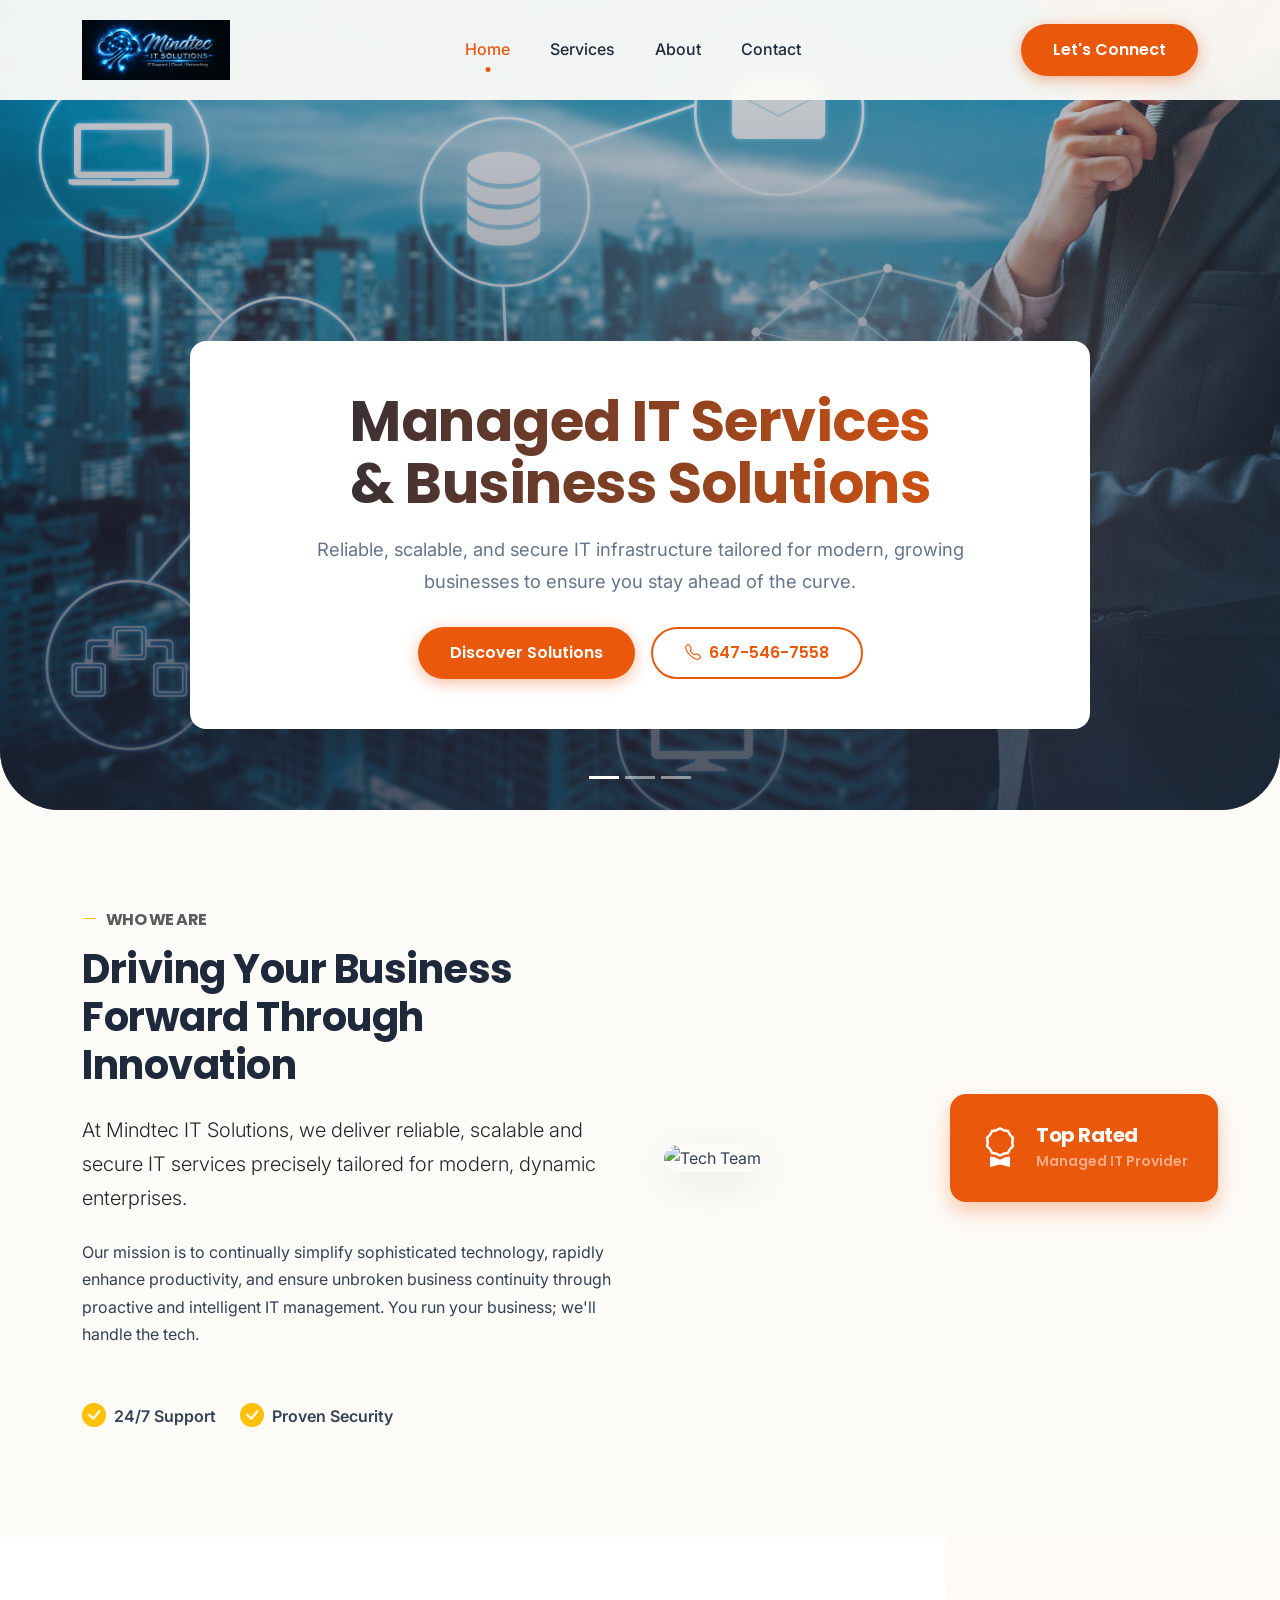
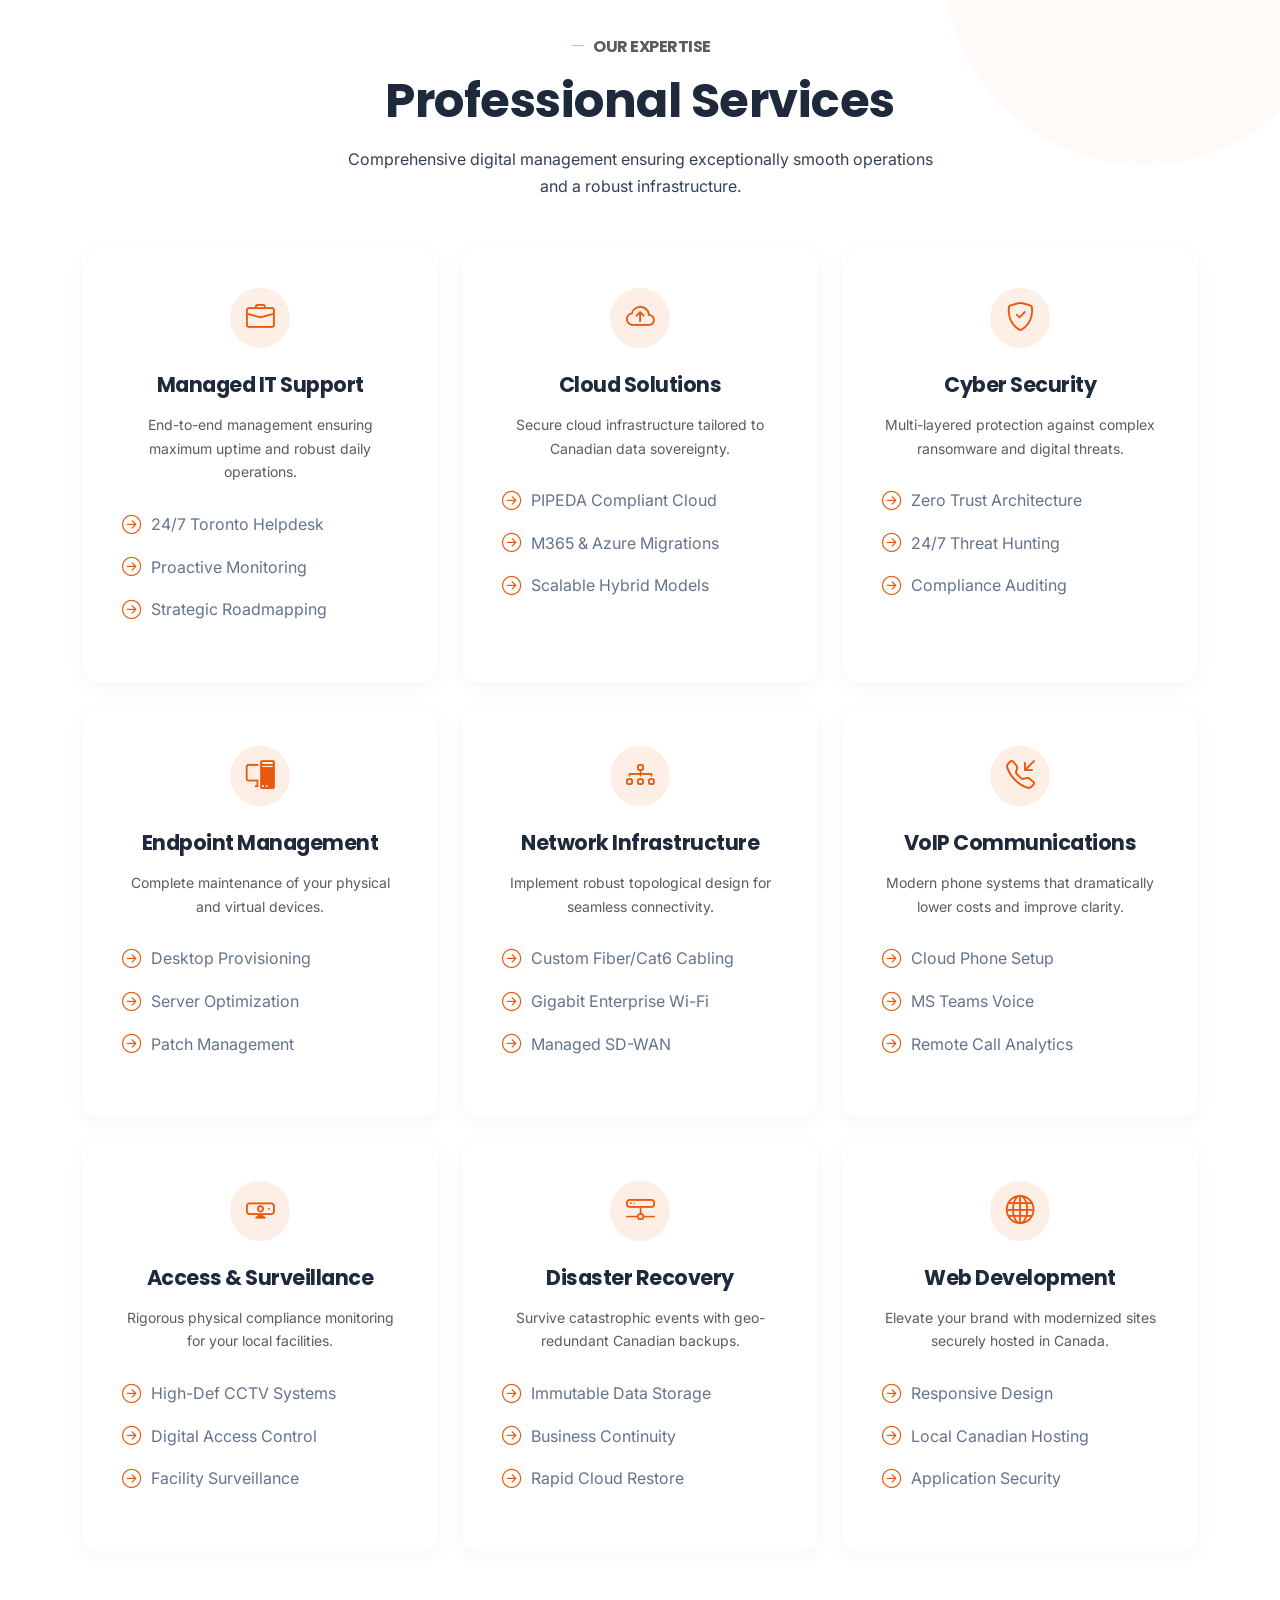
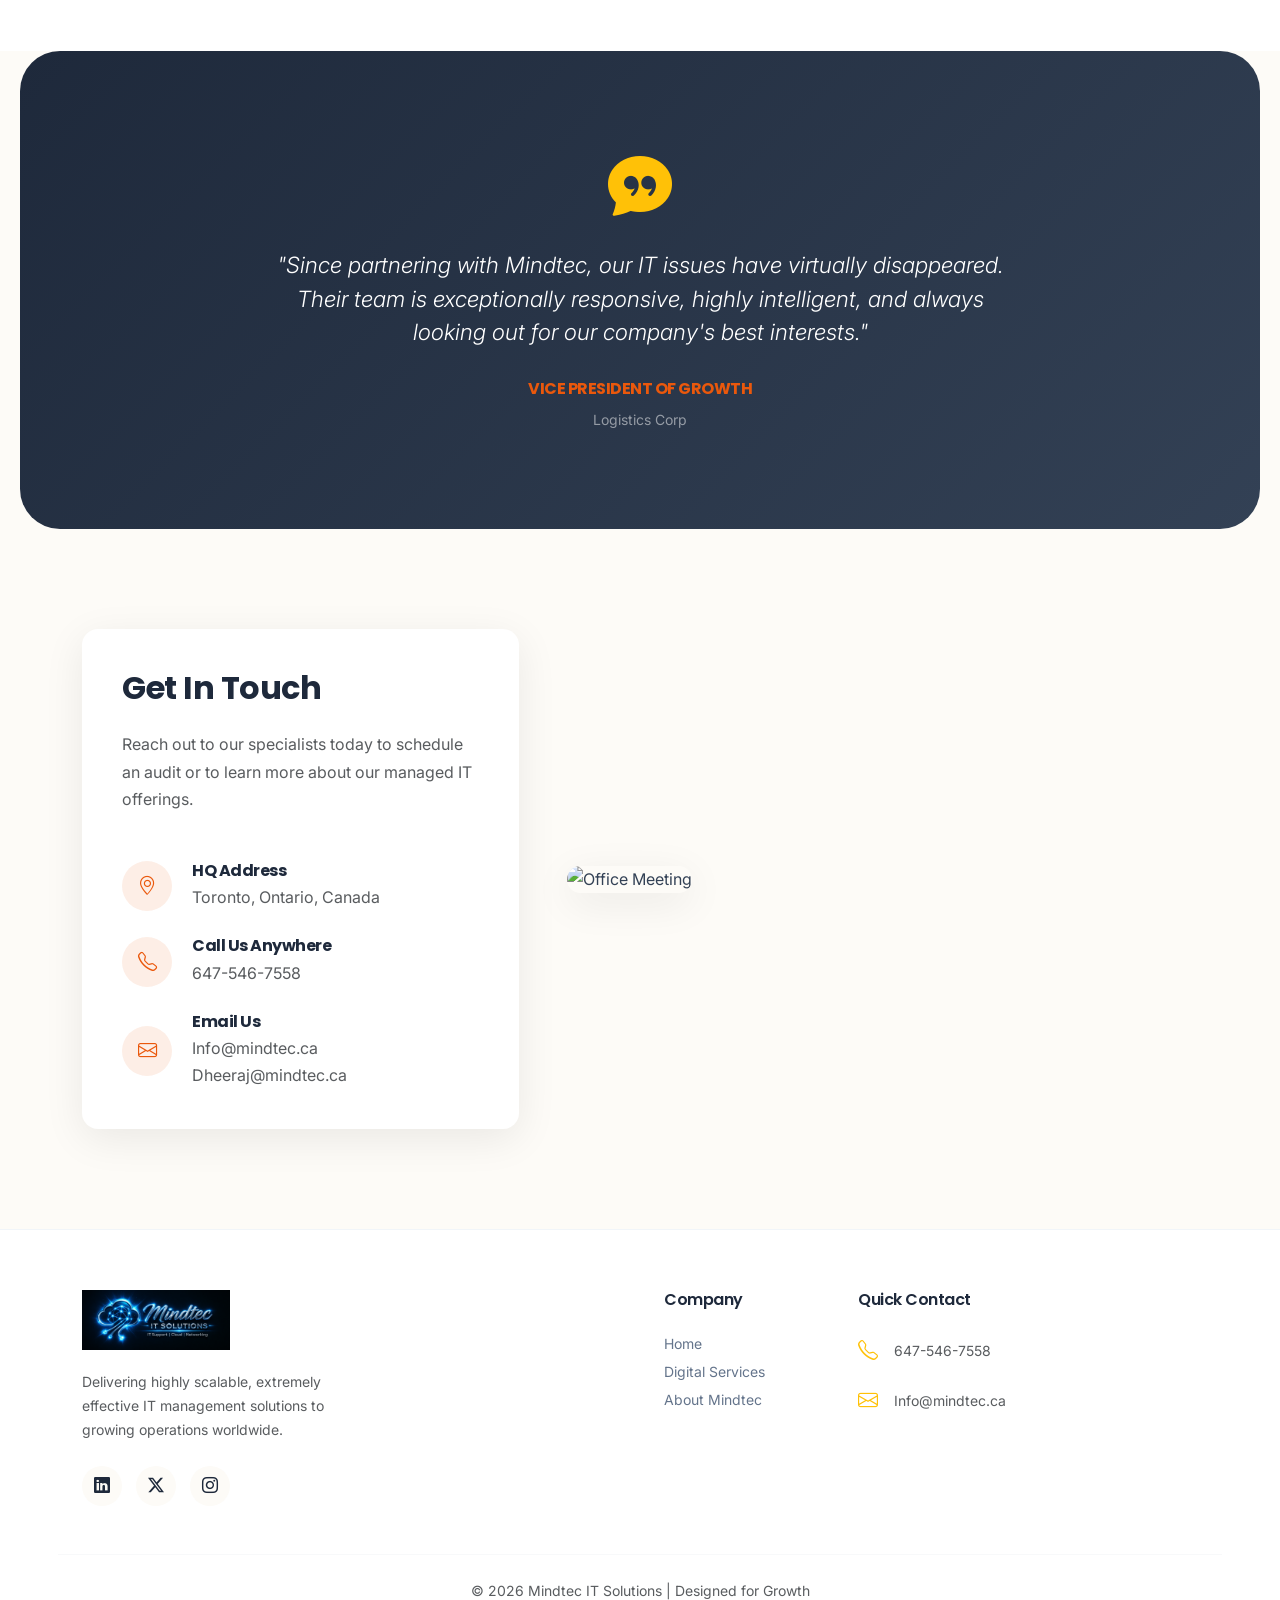
==== MSP_light_orange.html @ 6244c43d "Add files via upload New Design uploaded" ====
<!DOCTYPE html>
<html lang="en">
<head>
<meta charset="UTF-8">
<meta name="viewport" content="width=device-width, initial-scale=1.0">
<title>Mindtec IT Solutions - Energetic Orange</title>

<!-- Fonts -->
<link rel="preconnect" href="https://fonts.googleapis.com">
<link rel="preconnect" href="https://fonts.gstatic.com" crossorigin>

<!-- Bootstrap & Icons -->
<link href="https://cdn.jsdelivr.net/npm/bootstrap@5.3.0/dist/css/bootstrap.min.css" rel="stylesheet">
<link rel="stylesheet" href="https://cdn.jsdelivr.net/npm/bootstrap-icons@1.11.3/font/bootstrap-icons.css">

<!-- AOS Animations -->
<link href="https://cdnjs.cloudflare.com/ajax/libs/aos/2.3.4/aos.css" rel="stylesheet">

<!-- Custom Styles - Orange Dynamic -->
<link rel="stylesheet" href="style-light-orange.css">
</head>
<body>

<!-- NAVBAR -->
<nav class="navbar navbar-expand-lg fixed-top">
  <div class="container">
    <a class="navbar-brand logo" href="#home" data-aos="fade-right" data-aos-duration="800">
      <img src="img/MT_Logo1.png" alt="Mindtec Logo">
    </a>
    <button class="navbar-toggler border-0" type="button" data-bs-toggle="collapse" data-bs-target="#nav">
      <i class="bi bi-grid-3x3-gap-fill fs-2 text-dark"></i>
    </button>
    <div class="collapse navbar-collapse" id="nav">
      <ul class="navbar-nav mx-auto" data-aos="fade-down" data-aos-duration="800" data-aos-delay="100">
        <li class="nav-item"><a class="nav-link active" href="#home">Home</a></li>
        <li class="nav-item"><a class="nav-link" href="#services">Services</a></li>
        <li class="nav-item"><a class="nav-link" href="#about">About</a></li>
        <li class="nav-item"><a class="nav-link" href="#contact">Contact</a></li>
      </ul>
      <div class="d-flex" data-aos="fade-left" data-aos-duration="800" data-aos-delay="200">
         <a href="#contact" class="btn btn-orange">Let's Connect</a>
      </div>
    </div>
  </div>
</nav>

<!-- HERO -->
<section id="home" class="p-0 m-0">
  <div id="heroCarousel" class="carousel slide hero-carousel" data-bs-ride="carousel">
    <div class="carousel-inner">
      
      <!-- Slide 1 -->
      <div class="carousel-item active" style="background-image:url('img/managed_Services.jpeg');">
        <div class="hero-container">
          <div data-aos="zoom-in-up" data-aos-duration="1000">
            <h1 class="hero-title">Managed IT Services <br>& Business Solutions</h1>
            <p class="hero-subtitle">Reliable, scalable, and secure IT infrastructure tailored for modern, growing businesses to ensure you stay ahead of the curve.</p>
            <div class="d-flex justify-content-center gap-3 mt-4">
              <a href="#services" class="btn btn-orange">Discover Solutions</a>
              <a href="#contact" class="btn btn-orange-outline"><i class="bi bi-telephone me-2"></i>647-546-7558</a>
            </div>
          </div>
        </div>
      </div>

      <!-- Slide 2 -->
      <div class="carousel-item" style="background-image:url('img/cloud.jpg');">
        <div class="hero-container">
          <h1 class="hero-title">Scalable Cloud Integration</h1>
          <p class="hero-subtitle">Transition your data to flexible, high-availability cloud environments with enhanced security and significantly reduced operational costs.</p>
          <div class="d-flex justify-content-center gap-3 mt-4">
            <a href="#contact" class="btn btn-orange">Talk to an Expert</a>
          </div>
        </div>
      </div>

      <!-- Slide 3 -->
      <div class="carousel-item" style="background-image:url('img/cybersecurity.jpg');">
        <div class="hero-container">
          <h1 class="hero-title">Advanced Cyber Security</h1>
          <p class="hero-subtitle">Multi-layered protection, threat detection, and continuous monitoring to secure your entire Canadian operation.</p>
          <div class="d-flex justify-content-center gap-3 mt-4">
            <a href="#services" class="btn btn-orange">Explore Solutions</a>
          </div>
        </div>
      </div>

    </div>
    
    <!-- Controls (Optional, kept minimal) -->
    <div class="carousel-indicators d-none d-md-flex" style="bottom: 5px;">
      <button type="button" data-bs-target="#heroCarousel" data-bs-slide-to="0" class="active" aria-current="true" aria-label="Slide 1"></button>
      <button type="button" data-bs-target="#heroCarousel" data-bs-slide-to="1" aria-label="Slide 2"></button>
      <button type="button" data-bs-target="#heroCarousel" data-bs-slide-to="2" aria-label="Slide 3"></button>
    </div>
  </div>
</section>

<!-- ABOUT -->
<section id="about" class="about-section">
  <div class="container">
    <div class="row align-items-center g-5">
      <div class="col-lg-6" data-aos="fade-right" data-aos-duration="1000">
        <h6 class="text-uppercase fw-bold text-muted mb-3"><i class="bi bi-dash-lg me-2 text-warning"></i>Who We Are</h6>
        <h2 class="mb-4 display-6 fw-bold">Driving Your Business Forward Through Innovation</h2>
        <p class="lead text-dark fs-5 mb-4">
          At Mindtec IT Solutions, we deliver reliable, scalable and secure IT services precisely tailored for modern, dynamic enterprises. 
        </p>
        <p class="mb-4">
          Our mission is to continually simplify sophisticated technology, rapidly enhance productivity, and ensure unbroken business continuity through proactive and intelligent IT management. You run your business; we'll handle the tech.
        </p>
        <div class="d-flex align-items-center gap-4 mt-5">
           <div class="d-flex align-items-center gap-2">
              <i class="bi bi-check-circle-fill text-warning fs-4"></i> <span class="fw-semibold">24/7 Support</span>
           </div>
           <div class="d-flex align-items-center gap-2">
              <i class="bi bi-check-circle-fill text-warning fs-4"></i> <span class="fw-semibold">Proven Security</span>
           </div>
        </div>
      </div>
      <div class="col-lg-6" data-aos="fade-left" data-aos-duration="1000">
        <div class="about-img-wrap">
          <img src="https://images.unsplash.com/photo-1551434678-e076c223a692?auto=format&fit=crop&w=800&q=80" alt="Tech Team" class="img-fluid">
          <div class="about-badge d-flex align-items-center gap-3">
             <i class="bi bi-award fs-1"></i>
             <div>
                <h5 class="mb-0 text-white">Top Rated</h5>
                <small class="text-white-50">Managed IT Provider</small>
             </div>
          </div>
        </div>
      </div>
    </div>
  </div>
</section>

<!-- SERVICES -->
<section id="services" class="services-section">
  <div class="container">
    <div class="text-center mb-5" data-aos="zoom-in" data-aos-duration="800">
      <h6 class="text-uppercase fw-bold text-muted mb-3"><i class="bi bi-dash-lg me-2 text-warning"></i>Our Expertise</h6>
      <h2 class="display-5 fw-bold mb-3">Professional Services</h2>
      <p class="mx-auto" style="max-width: 600px;">Comprehensive digital management ensuring exceptionally smooth operations and a robust infrastructure.</p>
    </div>
    
    <div class="row g-4">
      
      <!-- Service 1 -->
      <div class="col-lg-4 col-md-6" data-aos="fade-up" data-aos-delay="100">
        <div class="service-card text-center">
          <div class="service-icon-bg mx-auto"><i class="bi bi-briefcase"></i></div>
          <h5>Managed IT Support</h5>
          <p class="text-muted small mb-4">End-to-end management ensuring maximum uptime and robust daily operations.</p>
          <ul class="service-list text-start">
            <li><i class="bi bi-arrow-right-circle"></i> 24/7 Toronto Helpdesk</li>
            <li><i class="bi bi-arrow-right-circle"></i> Proactive Monitoring</li>
            <li><i class="bi bi-arrow-right-circle"></i> Strategic Roadmapping</li>
          </ul>
        </div>
      </div>

      <!-- Service 2 -->
      <div class="col-lg-4 col-md-6" data-aos="fade-up" data-aos-delay="200">
        <div class="service-card text-center">
          <div class="service-icon-bg mx-auto"><i class="bi bi-cloud-arrow-up"></i></div>
          <h5>Cloud Solutions</h5>
          <p class="text-muted small mb-4">Secure cloud infrastructure tailored to Canadian data sovereignty.</p>
          <ul class="service-list text-start">
            <li><i class="bi bi-arrow-right-circle"></i> PIPEDA Compliant Cloud</li>
            <li><i class="bi bi-arrow-right-circle"></i> M365 & Azure Migrations</li>
            <li><i class="bi bi-arrow-right-circle"></i> Scalable Hybrid Models</li>
          </ul>
        </div>
      </div>

      <!-- Service 3 -->
      <div class="col-lg-4 col-md-6" data-aos="fade-up" data-aos-delay="300">
        <div class="service-card text-center">
          <div class="service-icon-bg mx-auto"><i class="bi bi-shield-check"></i></div>
          <h5>Cyber Security</h5>
          <p class="text-muted small mb-4">Multi-layered protection against complex ransomware and digital threats.</p>
          <ul class="service-list text-start">
            <li><i class="bi bi-arrow-right-circle"></i> Zero Trust Architecture</li>
            <li><i class="bi bi-arrow-right-circle"></i> 24/7 Threat Hunting</li>
            <li><i class="bi bi-arrow-right-circle"></i> Compliance Auditing</li>
          </ul>
        </div>
      </div>

      <!-- Service 4 -->
      <div class="col-lg-4 col-md-6" data-aos="fade-up" data-aos-delay="400">
        <div class="service-card text-center">
          <div class="service-icon-bg mx-auto"><i class="bi bi-pc-display"></i></div>
          <h5>Endpoint Management</h5>
          <p class="text-muted small mb-4">Complete maintenance of your physical and virtual devices.</p>
          <ul class="service-list text-start">
            <li><i class="bi bi-arrow-right-circle"></i> Desktop Provisioning</li>
            <li><i class="bi bi-arrow-right-circle"></i> Server Optimization</li>
            <li><i class="bi bi-arrow-right-circle"></i> Patch Management</li>
          </ul>
        </div>
      </div>
      
      <!-- Service 5 -->
      <div class="col-lg-4 col-md-6" data-aos="fade-up" data-aos-delay="500">
        <div class="service-card text-center">
          <div class="service-icon-bg mx-auto"><i class="bi bi-diagram-3"></i></div>
          <h5>Network Infrastructure</h5>
          <p class="text-muted small mb-4">Implement robust topological design for seamless connectivity.</p>
          <ul class="service-list text-start">
            <li><i class="bi bi-arrow-right-circle"></i> Custom Fiber/Cat6 Cabling</li>
            <li><i class="bi bi-arrow-right-circle"></i> Gigabit Enterprise Wi-Fi</li>
            <li><i class="bi bi-arrow-right-circle"></i> Managed SD-WAN</li>
          </ul>
        </div>
      </div>

      <!-- Service 6 -->
      <div class="col-lg-4 col-md-6" data-aos="fade-up" data-aos-delay="600">
        <div class="service-card text-center">
          <div class="service-icon-bg mx-auto"><i class="bi bi-telephone-inbound"></i></div>
          <h5>VoIP Communications</h5>
          <p class="text-muted small mb-4">Modern phone systems that dramatically lower costs and improve clarity.</p>
          <ul class="service-list text-start">
            <li><i class="bi bi-arrow-right-circle"></i> Cloud Phone Setup</li>
            <li><i class="bi bi-arrow-right-circle"></i> MS Teams Voice</li>
            <li><i class="bi bi-arrow-right-circle"></i> Remote Call Analytics</li>
          </ul>
        </div>
      </div>

      <!-- Service 7 -->
      <div class="col-lg-4 col-md-6" data-aos="fade-up" data-aos-delay="700">
        <div class="service-card text-center">
          <div class="service-icon-bg mx-auto"><i class="bi bi-webcam"></i></div>
          <h5>Access & Surveillance</h5>
          <p class="text-muted small mb-4">Rigorous physical compliance monitoring for your local facilities.</p>
          <ul class="service-list text-start">
            <li><i class="bi bi-arrow-right-circle"></i> High-Def CCTV Systems</li>
            <li><i class="bi bi-arrow-right-circle"></i> Digital Access Control</li>
            <li><i class="bi bi-arrow-right-circle"></i> Facility Surveillance</li>
          </ul>
        </div>
      </div>
      
      <!-- Service 8 -->
      <div class="col-lg-4 col-md-6" data-aos="fade-up" data-aos-delay="800">
        <div class="service-card text-center">
          <div class="service-icon-bg mx-auto"><i class="bi bi-hdd-network"></i></div>
          <h5>Disaster Recovery</h5>
          <p class="text-muted small mb-4">Survive catastrophic events with geo-redundant Canadian backups.</p>
          <ul class="service-list text-start">
            <li><i class="bi bi-arrow-right-circle"></i> Immutable Data Storage</li>
            <li><i class="bi bi-arrow-right-circle"></i> Business Continuity</li>
            <li><i class="bi bi-arrow-right-circle"></i> Rapid Cloud Restore</li>
          </ul>
        </div>
      </div>
      
      <!-- Service 9 -->
      <div class="col-lg-4 col-md-6" data-aos="fade-up" data-aos-delay="900">
        <div class="service-card text-center">
          <div class="service-icon-bg mx-auto"><i class="bi bi-globe"></i></div>
          <h5>Web Development</h5>
          <p class="text-muted small mb-4">Elevate your brand with modernized sites securely hosted in Canada.</p>
          <ul class="service-list text-start">
            <li><i class="bi bi-arrow-right-circle"></i> Responsive Design</li>
            <li><i class="bi bi-arrow-right-circle"></i> Local Canadian Hosting</li>
            <li><i class="bi bi-arrow-right-circle"></i> Application Security</li>
          </ul>
        </div>
      </div>

    </div>
  </div>
</section>

<!-- TESTIMONIALS -->
<section class="testimonial-section py-5">
  <div class="container py-5" data-aos="zoom-in" data-aos-duration="1000">
    <div class="row justify-content-center">
      <div class="col-lg-8">
        <div class="testimonial-card">
          <i class="bi bi-chat-quote-fill display-3 text-warning mb-4 d-inline-block"></i>
          <p class="lh-base">"Since partnering with Mindtec, our IT issues have virtually disappeared. Their team is exceptionally responsive, highly intelligent, and always looking out for our company's best interests."</p>
          <h6 class="text-uppercase tracking-widest mt-4 mb-2">Vice President of Growth</h6>
          <span class="small text-white-50">Logistics Corp</span>
        </div>
      </div>
    </div>
  </div>
</section>

<!-- CONTACT -->
<section id="contact" class="contact-section">
  <div class="container">
    <div class="row g-5 align-items-center">
      <div class="col-lg-5" data-aos="fade-right">
        <div class="contact-info">
          <h2 class="mb-4">Get In Touch</h2>
          <p class="text-muted mb-5">Reach out to our specialists today to schedule an audit or to learn more about our managed IT offerings.</p>
          
          <div class="contact-item">
            <div class="contact-icon"><i class="bi bi-geo-alt"></i></div>
            <div>
              <h6 class="mb-1">HQ Address</h6>
              <span class="text-muted">Toronto, Ontario, Canada</span>
            </div>
          </div>
          
          <div class="contact-item">
            <div class="contact-icon"><i class="bi bi-telephone"></i></div>
            <div>
              <h6 class="mb-1">Call Us Anywhere</h6>
              <span class="text-muted">647-546-7558</span>
            </div>
          </div>
          
          <div class="contact-item mb-0">
            <div class="contact-icon"><i class="bi bi-envelope"></i></div>
            <div>
              <h6 class="mb-1">Email Us</h6>
              <span class="text-muted">Info@mindtec.ca<br>Dheeraj@mindtec.ca</span>
            </div>
          </div>
        </div>
      </div>
      
      <div class="col-lg-7" data-aos="fade-left">
        <img src="https://images.unsplash.com/photo-1521791136064-7986c2920216?auto=format&fit=crop&w=800&q=80" alt="Office Meeting" class="img-fluid" style="border-radius: var(--radius-soft); box-shadow: var(--shadow-soft);">
      </div>
    </div>
  </div>
</section>

<!-- FOOTER -->
<footer class="footer">
  <div class="container">
    <div class="row g-5 border-bottom border-light pb-5 mb-4">
      <div class="col-lg-4">
        <img src="img/MT_Logo1.png" alt="Mindtec Logo">
        <p class="text-muted small w-75">Delivering highly scalable, extremely effective IT management solutions to growing operations worldwide.</p>
        <div class="social-links mt-4">
           <a href="#"><i class="bi bi-linkedin"></i></a>
           <a href="#"><i class="bi bi-twitter-x"></i></a>
           <a href="#"><i class="bi bi-instagram"></i></a>
        </div>
      </div>
      
      <div class="col-lg-2 offset-lg-2">
        <h6>Company</h6>
        <ul class="list-unstyled small lh-lg">
          <li><a href="#home">Home</a></li>
          <li><a href="#services">Digital Services</a></li>
          <li><a href="#about">About Mindtec</a></li>
        </ul>
      </div>
      
      <div class="col-lg-4">
        <h6>Quick Contact</h6>
        <div class="d-flex align-items-center mb-3 mt-4 text-muted small">
           <i class="bi bi-telephone text-warning me-3 fs-5"></i> 647-546-7558
        </div>
        <div class="d-flex align-items-center text-muted small">
           <i class="bi bi-envelope text-warning me-3 fs-5"></i> Info@mindtec.ca
        </div>
      </div>
    </div>
    
    <div class="text-center small text-muted">
      &copy; 2026 Mindtec IT Solutions | Designed for Growth
    </div>
  </div>
</footer>

<script src="https://cdn.jsdelivr.net/npm/bootstrap@5.3.0/dist/js/bootstrap.bundle.min.js"></script>
<script src="https://cdnjs.cloudflare.com/ajax/libs/aos/2.3.4/aos.js"></script>
<script>
  AOS.init({ duration: 900, once: true, offset: 50 });
  
  // Navbar scroll background logic
  window.addEventListener('scroll', function() {
    const navbar = document.querySelector('.navbar');
    if (window.scrollY > 50) {
      navbar.style.boxShadow = '0 5px 20px rgba(0,0,0,0.05)';
      navbar.style.backgroundColor = 'rgba(255, 255, 255, 0.98)';
    } else {
      navbar.style.boxShadow = 'none';
      navbar.style.backgroundColor = 'rgba(253, 251, 247, 0.95)';
    }
  });
</script>
</body>
</html>
---- style-light-orange.css ----
/* 
  MINDTEC IT SOLUTIONS - LIGHT ENERGETIC ORANGE
  =============================================
  A modern, dynamic, and welcoming look for forward-thinking businesses.
*/

@import url('https://fonts.googleapis.com/css2?family=Poppins:wght@400;500;600;700&family=Inter:wght@400;500;600&display=swap');

:root {
  /* Colors */
  --primary-color: #1e293b;      /* Dark Slate */
  --accent-color: #ea580c;       /* Vibrant Orange */
  --accent-hover: #c2410c;
  
  /* Backgrounds */
  --bg-main: #fdfbf7;            /* Warm Off-White */
  --bg-section: #ffffff;         /* Pure White */
  --bg-card: #ffffff;
  
  /* Text */
  --text-dark: #334155;          /* Slate 700 */
  --text-muted: #64748b;         /* Slate 500 */
  --border-color: #f1f5f9;       /* Slate 100 */
  
  /* Styling Limits */
  --radius-soft: 16px;           /* Rounded, modern corners */
  --shadow-soft: 0 10px 40px rgba(0, 0, 0, 0.08); /* Deep, soft shadow */
}

body {
  font-family: 'Inter', sans-serif;
  background-color: var(--bg-main);
  color: var(--text-dark);
  line-height: 1.7;
}

h1, h2, h3, h4, h5, h6 {
  font-family: 'Poppins', sans-serif;
  font-weight: 700;
  color: var(--primary-color);
  letter-spacing: -0.5px;
}

a {
  text-decoration: none;
  transition: 0.3s;
}

section {
  padding: 100px 0;
}

/* BUTTONS */
.btn-orange {
  background-color: var(--accent-color);
  color: #fff;
  border-radius: 50px; /* Pill shape for dynamic feel */
  padding: 14px 32px;
  font-weight: 600;
  border: none;
  transition: all 0.3s ease;
  font-family: 'Poppins', sans-serif;
  box-shadow: 0 4px 15px rgba(234, 88, 12, 0.4);
}

.btn-orange:hover {
  background-color: var(--accent-hover);
  color: #fff;
  transform: translateY(-2px);
  box-shadow: 0 6px 20px rgba(234, 88, 12, 0.5);
}

.btn-orange-outline {
  background-color: transparent;
  color: var(--accent-color);
  border-radius: 50px;
  padding: 12px 32px;
  font-weight: 600;
  border: 2px solid var(--accent-color);
  transition: all 0.3s ease;
  font-family: 'Poppins', sans-serif;
}

.btn-orange-outline:hover {
  background-color: var(--accent-color);
  color: #fff;
}

/* NAVBAR */
.navbar {
  background-color: rgba(253, 251, 247, 0.95);
  backdrop-filter: blur(10px);
  padding: 15px 0;
  transition: all 0.3s ease;
}

.navbar-brand img {
  height: 60px;
}

.navbar-nav .nav-link {
  color: var(--primary-color);
  font-weight: 500;
  margin: 0 12px;
  position: relative;
}

.navbar-nav .nav-link:hover, .navbar-nav .nav-link.active {
  color: var(--accent-color);
}

.navbar-nav .nav-link::after {
  content: '';
  position: absolute;
  width: 5px; height: 5px;
  background-color: var(--accent-color);
  bottom: 0; left: 50%; transform: translateX(-50%) scale(0);
  border-radius: 50%; transition: 0.3s;
}

.navbar-nav .nav-link:hover::after, .navbar-nav .nav-link.active::after {
  transform: translateX(-50%) scale(1);
}

/* HERO SECTION (Centered Floating Box) */
.hero-carousel .carousel-item {
  height: 90vh;
  min-height: 650px;
  background-size: cover;
  background-position: center;
  position: relative;
  border-bottom-left-radius: 60px; /* Modern curve */
  border-bottom-right-radius: 60px;
  overflow: hidden;
}

.hero-carousel .carousel-item::after {
  content: '';
  position: absolute;
  inset: 0;
  background: linear-gradient(180deg, rgba(30,41,59,0.2) 0%, rgba(30,41,59,0.8) 100%);
}

.hero-container {
  position: absolute;
  bottom: 10%;
  left: 50%;
  transform: translateX(-50%);
  width: 90%;
  max-width: 900px;
  background: var(--bg-section);
  border-radius: var(--radius-soft);
  padding: 50px;
  text-align: center;
  box-shadow: var(--shadow-soft);
  z-index: 10;
}

.hero-title {
  font-size: 3.5rem;
  margin-bottom: 20px;
  line-height: 1.1;
  background: linear-gradient(90deg, var(--primary-color), var(--accent-color));
  -webkit-background-clip: text;
  background-clip: text;
  -webkit-text-fill-color: transparent;
}

.hero-subtitle {
  font-size: 1.15rem;
  color: var(--text-muted);
  margin-bottom: 30px;
  max-width: 700px;
  margin-left: auto;
  margin-right: auto;
}

/* ABOUT SECTION */
.about-section {
  background-color: var(--bg-main);
}

.about-img-wrap {
  position: relative;
  padding-bottom: 30px;
}
.about-img-wrap img {
  border-radius: var(--radius-soft);
  box-shadow: var(--shadow-soft);
}
.about-badge {
  position: absolute;
  bottom: 0; right: -20px;
  background: var(--accent-color);
  color: white;
  padding: 20px 30px;
  border-radius: var(--radius-soft);
  font-family: 'Poppins', sans-serif;
  font-weight: 600;
  box-shadow: 0 10px 20px rgba(234, 88, 12, 0.3);
}

/* SERVICES SECTION */
.services-section {
  background-color: var(--bg-section);
  position: relative;
  overflow: hidden;
}
/* Subtle background wave/circle */
.services-section::before {
  content: ''; position: absolute; top: -10%; right: -5%; width: 400px; height: 400px;
  background: rgba(234, 88, 12, 0.03); border-radius: 50%; z-index: 0;
}

.service-card {
  background: var(--bg-card);
  padding: 40px;
  border-radius: var(--radius-soft);
  box-shadow: 0 5px 20px rgba(0,0,0,0.04);
  height: 100%;
  transition: all 0.4s ease;
  position: relative;
  z-index: 1;
}

.service-card:hover {
  transform: translateY(-10px);
  box-shadow: var(--shadow-soft);
}

.service-icon-bg {
  width: 60px; height: 60px;
  background: rgba(234, 88, 12, 0.1);
  border-radius: 50%;
  color: var(--accent-color);
  font-size: 1.8rem;
  display: flex; align-items: center; justify-content: center;
  margin-bottom: 25px;
  transition: 0.3s;
}

.service-card:hover .service-icon-bg {
  background: var(--accent-color);
  color: #fff;
}

.service-card h5 {
  font-size: 1.3rem; margin-bottom: 15px;
}
.service-list {
  list-style: none; padding: 0;
}
.service-list li {
  margin-bottom: 10px; color: var(--text-muted); display:flex; align-items:center;
}
.service-list li i {
  color: var(--accent-color); font-size:1.2rem; margin-right: 10px;
}

/* TESTIMONIAL */
.testimonial-section {
  background: linear-gradient(135deg, var(--primary-color), #334155);
  color: #fff; text-align: center; border-radius: 40px; margin: 0 20px;
}

.testimonial-card p {
  font-size: 1.4rem; font-style: italic; font-weight: 300; margin-bottom: 30px;
}
.testimonial-card h6 { color: var(--accent-color); }

/* CONTACT */
.contact-section {
  background-color: var(--bg-main);
}
.contact-info {
  background: var(--bg-section);
  padding: 40px;
  border-radius: var(--radius-soft);
  box-shadow: var(--shadow-soft);
}
.contact-item {
  display: flex; align-items: center; margin-bottom: 25px;
}
.contact-icon {
  width: 50px; height: 50px;
  background: rgba(234, 88, 12, 0.1); color: var(--accent-color);
  border-radius: 50%; display: flex; align-items: center; justify-content: center;
  font-size: 1.2rem; margin-right: 20px;
}

/* FOOTER */
.footer {
  background-color: var(--bg-section);
  padding: 60px 0 20px 0;
  border-top: 1px solid var(--border-color);
}

.footer img { height: 60px; margin-bottom: 20px; }
.footer h6 { color: var(--primary-color); margin-bottom: 20px; font-weight: 600; }
.footer a { color: var(--text-muted); transition: 0.3s; }
.footer a:hover { color: var(--accent-color); }
.social-links a {
  display: inline-flex; width:40px; height:40px; background:var(--bg-main);
  align-items:center; justify-content:center; border-radius:50%;
  color:var(--primary-color); margin-right: 10px;
}
.social-links a:hover { background:var(--accent-color); color:#fff; }

@media (max-width: 991px) {
  .hero-container { bottom: 5%; width: 95%; padding: 30px; }
  .hero-title { font-size: 2.5rem; }
}
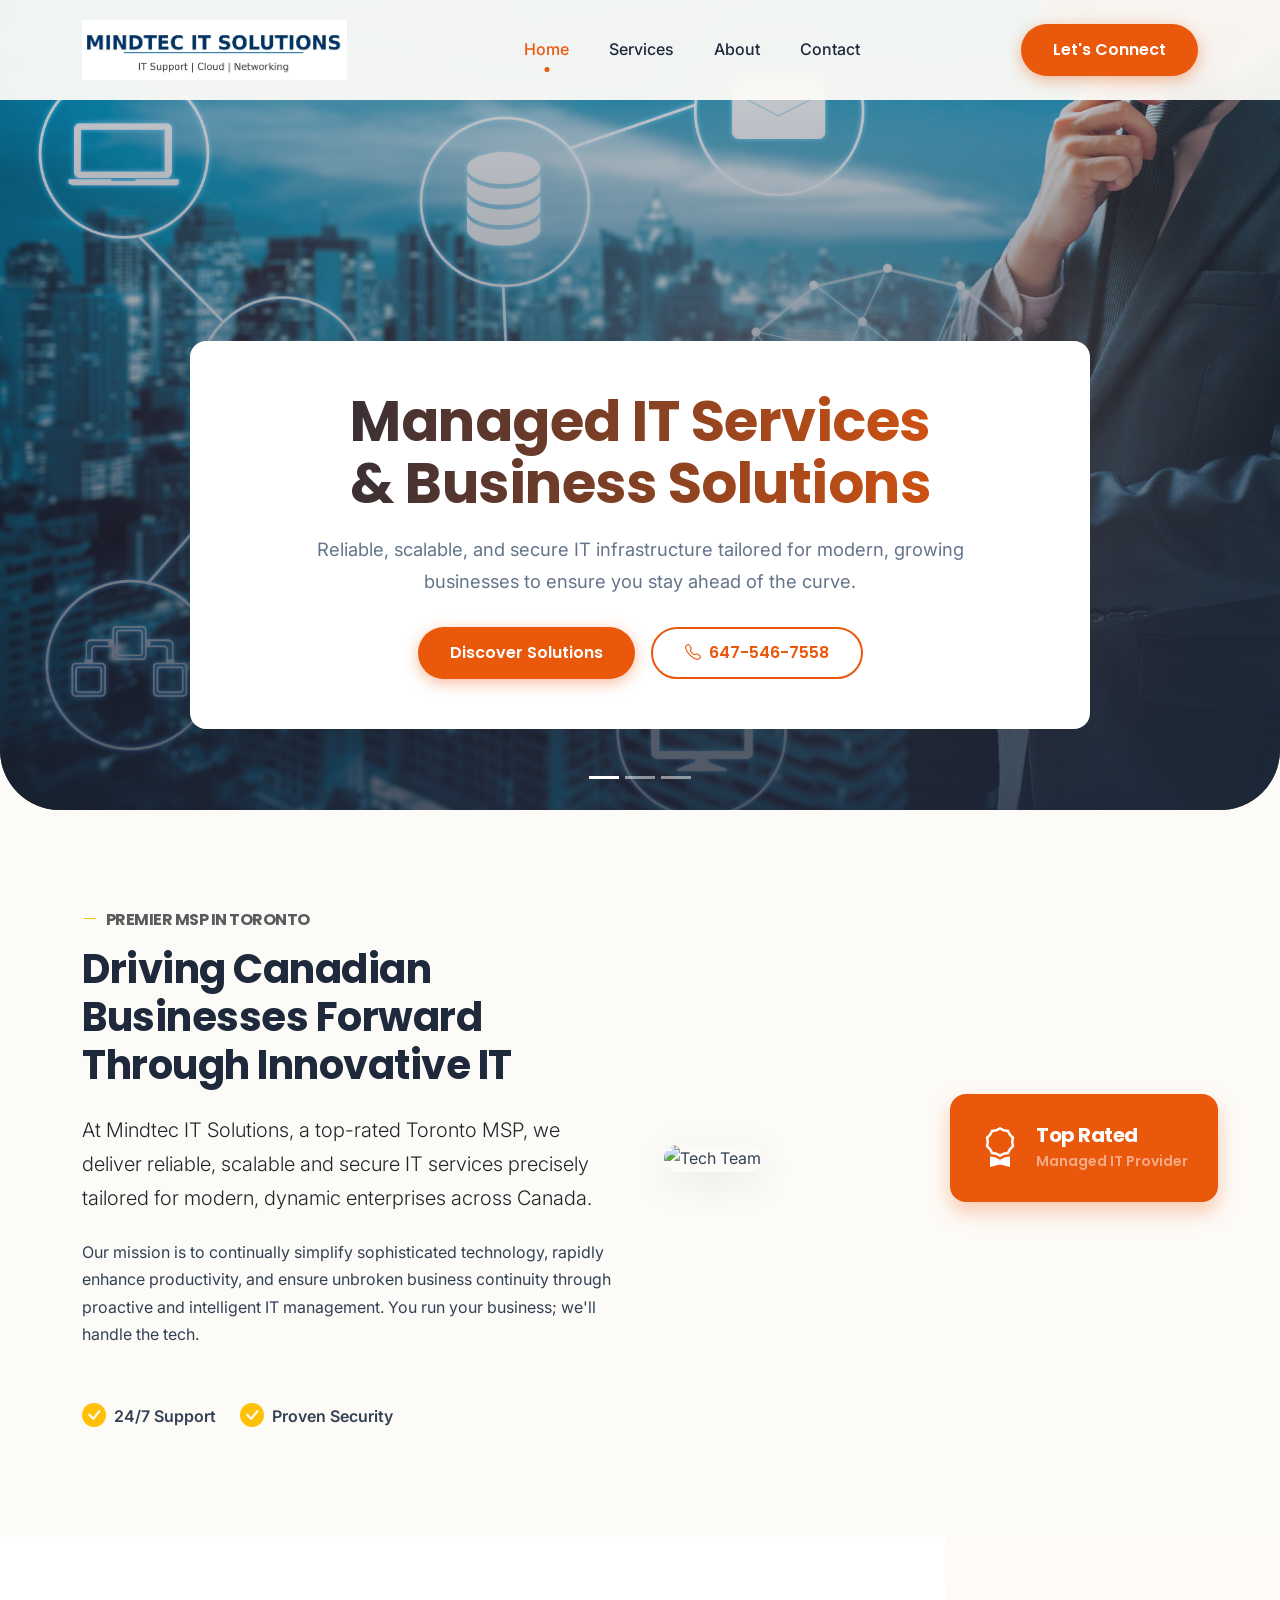
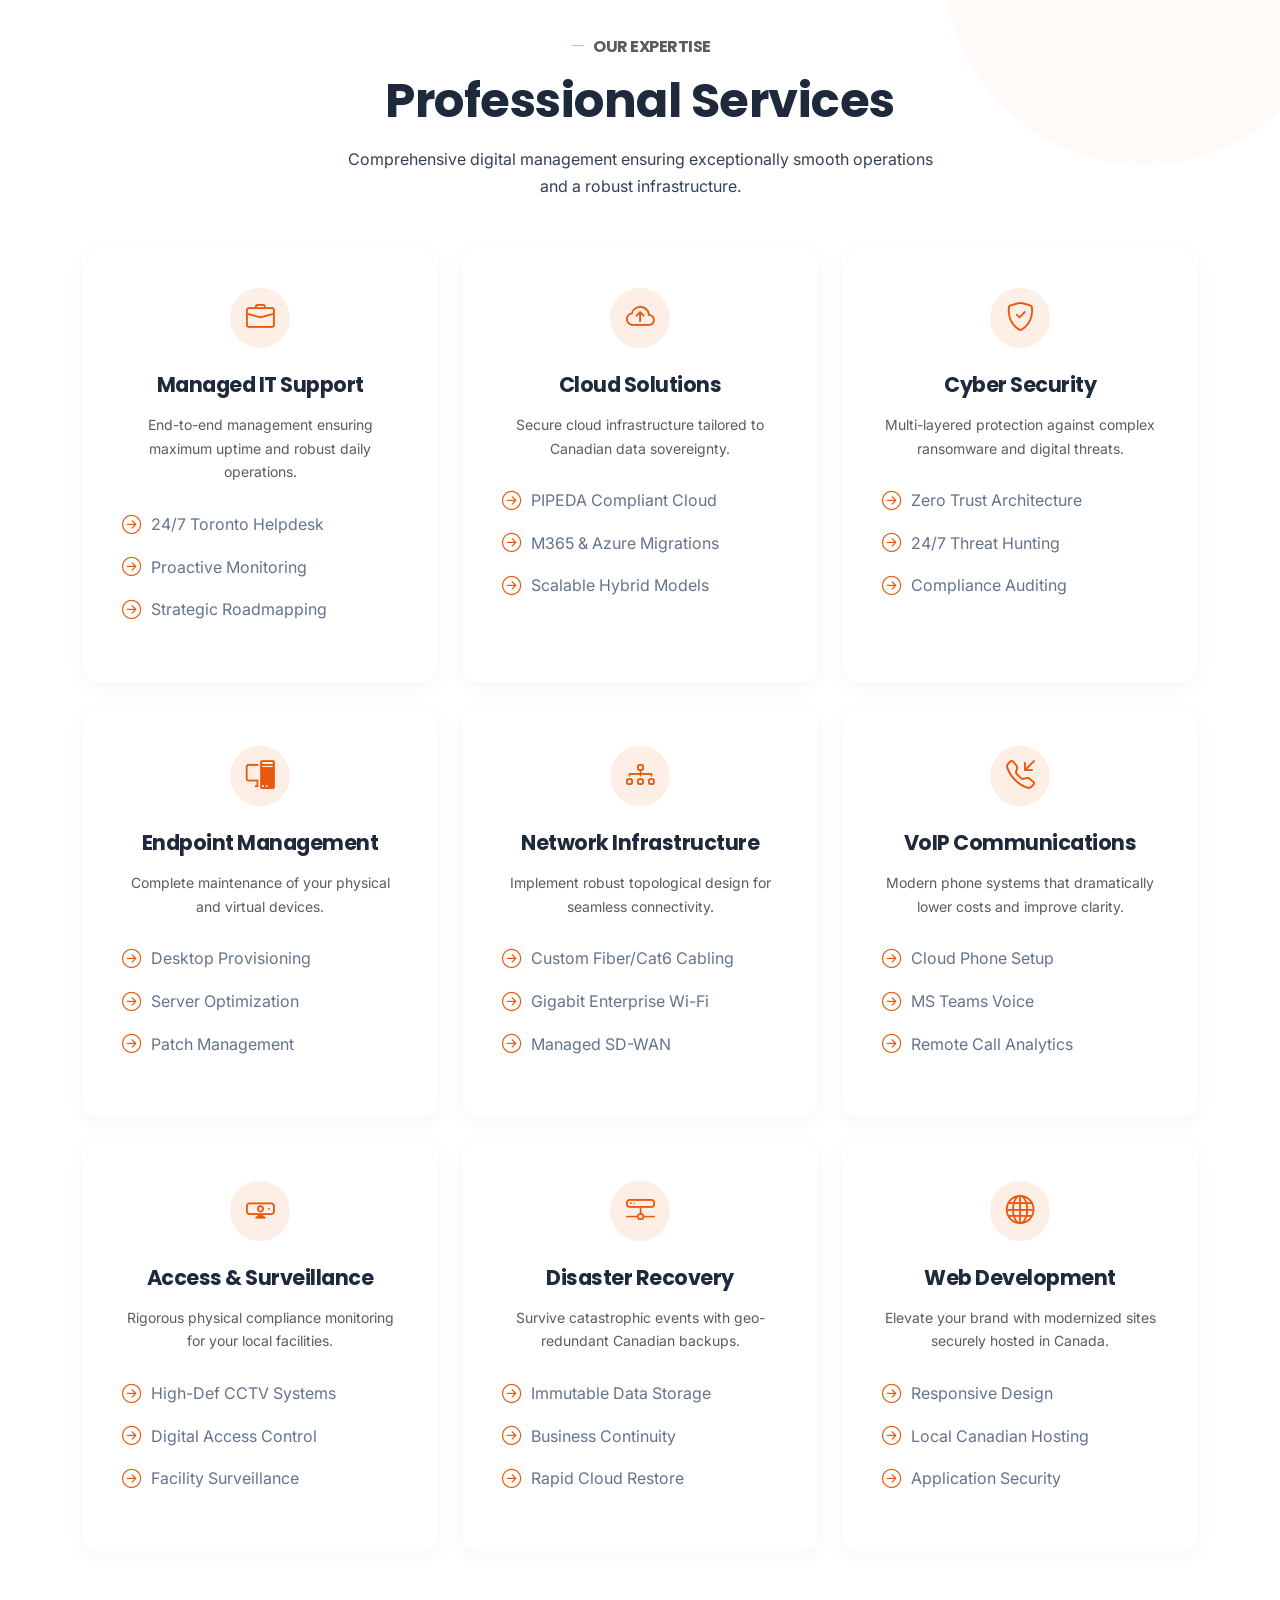
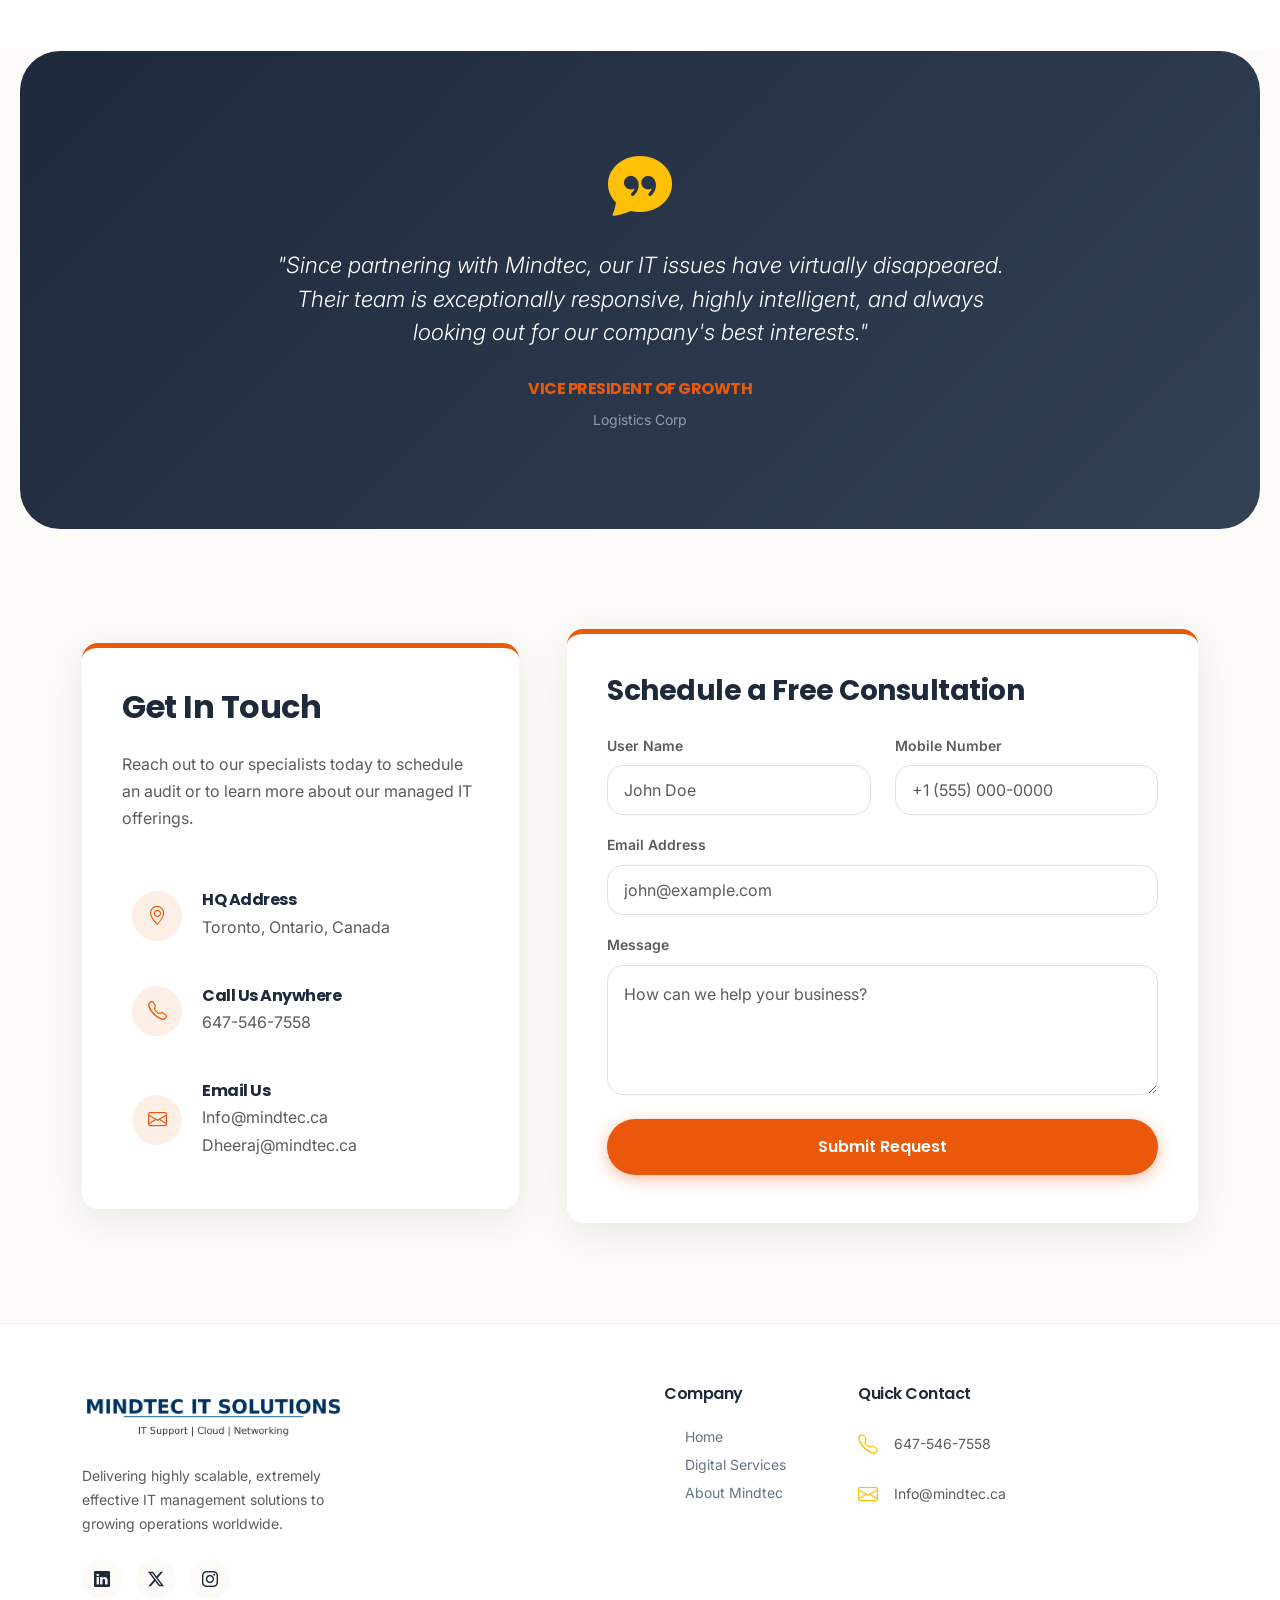
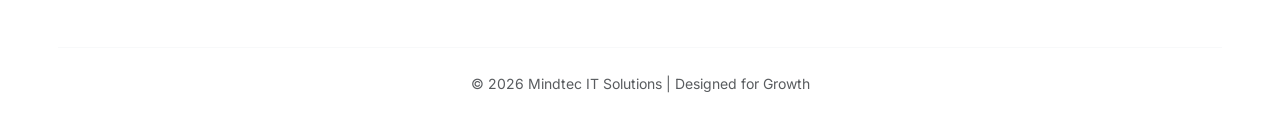
==== commit 216d182e: "Add files via upload logo changed & Submit functionality added" ====
--- a/MSP_light_orange.html
+++ b/MSP_light_orange.html
@@ -1,394 +1,552 @@
 <!DOCTYPE html>
 <html lang="en">
+
 <head>
-<meta charset="UTF-8">
-<meta name="viewport" content="width=device-width, initial-scale=1.0">
-<title>Mindtec IT Solutions - Energetic Orange</title>
-
-<!-- Fonts -->
-<link rel="preconnect" href="https://fonts.googleapis.com">
-<link rel="preconnect" href="https://fonts.gstatic.com" crossorigin>
-
-<!-- Bootstrap & Icons -->
-<link href="https://cdn.jsdelivr.net/npm/bootstrap@5.3.0/dist/css/bootstrap.min.css" rel="stylesheet">
-<link rel="stylesheet" href="https://cdn.jsdelivr.net/npm/bootstrap-icons@1.11.3/font/bootstrap-icons.css">
-
-<!-- AOS Animations -->
-<link href="https://cdnjs.cloudflare.com/ajax/libs/aos/2.3.4/aos.css" rel="stylesheet">
-
-<!-- Custom Styles - Orange Dynamic -->
-<link rel="stylesheet" href="style-light-orange.css">
+  <meta charset="UTF-8">
+  <meta name="viewport" content="width=device-width, initial-scale=1.0">
+  <title>Managed IT Services Toronto & Cloud Solutions | Mindtec IT Solutions</title>
+  <meta name="description"
+    content="Mindtec IT Solutions is a top-rated MSP provider in Toronto, Canada. We offer 24/7 Managed IT Support, Cloud Integration, Cyber Security, and network infrastructure for modern businesses.">
+  <meta name="keywords"
+    content="MSP provider Toronto, Managed IT services Canada, Cloud solutions Toronto, Cyber security Canada, IT support Toronto, IT infrastructure, VoIP, Disaster Recovery">
+  <meta name="robots" content="index, follow">
+  <meta name="author" content="Mindtec IT Solutions">
+  <link rel="canonical" href="https://www.mindtec.ca/">
+
+  <!-- Open Graph / Social Media -->
+  <meta property="og:title" content="Top Managed IT Services Provider in Toronto | Mindtec">
+  <meta property="og:description"
+    content="Secure, reliable, and scalable IT services for businesses in Toronto and across Canada. Get 24/7 support and enterprise cloud solutions.">
+  <meta property="og:type" content="website">
+  <meta property="og:url" content="https://www.mindtec.ca/">
+  <meta property="og:image" content="https://images.unsplash.com/photo-1551434678-e076c223a692?w=1200">
+
+  <!-- JSON-LD LocalBusiness Schema -->
+  <script type="application/ld+json">
+{
+  "@context": "https://schema.org",
+  "@type": "LocalBusiness",
+  "name": "Mindtec IT Solutions",
+  "image": "https://www.mindtec.ca/img/MindTech.jpg",
+  "telephone": "647-546-7558",
+  "email": "Info@mindtec.ca",
+  "url": "https://www.mindtec.ca/",
+  "address": {
+    "@type": "PostalAddress",
+    "addressLocality": "Toronto",
+    "addressRegion": "ON",
+    "addressCountry": "CA"
+  },
+  "description": "Top-rated Managed Service Provider (MSP) based in Toronto offering 24/7 IT support, cloud solutions, and cyber security.",
+  "priceRange": "$$"
+}
+</script>
+
+  <!-- Fonts -->
+  <link rel="preconnect" href="https://fonts.googleapis.com">
+  <link rel="preconnect" href="https://fonts.gstatic.com" crossorigin>
+
+  <!-- Bootstrap & Icons -->
+  <link href="https://cdn.jsdelivr.net/npm/bootstrap@5.3.0/dist/css/bootstrap.min.css" rel="stylesheet">
+  <link rel="stylesheet" href="https://cdn.jsdelivr.net/npm/bootstrap-icons@1.11.3/font/bootstrap-icons.css">
+
+  <!-- AOS Animations -->
+  <link href="https://cdnjs.cloudflare.com/ajax/libs/aos/2.3.4/aos.css" rel="stylesheet">
+
+  <!-- Custom Styles - Orange Dynamic -->
+  <link rel="stylesheet" href="style-light-orange.css">
 </head>
+
 <body>
 
-<!-- NAVBAR -->
-<nav class="navbar navbar-expand-lg fixed-top">
-  <div class="container">
-    <a class="navbar-brand logo" href="#home" data-aos="fade-right" data-aos-duration="800">
-      <img src="img/MT_Logo1.png" alt="Mindtec Logo">
-    </a>
-    <button class="navbar-toggler border-0" type="button" data-bs-toggle="collapse" data-bs-target="#nav">
-      <i class="bi bi-grid-3x3-gap-fill fs-2 text-dark"></i>
-    </button>
-    <div class="collapse navbar-collapse" id="nav">
-      <ul class="navbar-nav mx-auto" data-aos="fade-down" data-aos-duration="800" data-aos-delay="100">
-        <li class="nav-item"><a class="nav-link active" href="#home">Home</a></li>
-        <li class="nav-item"><a class="nav-link" href="#services">Services</a></li>
-        <li class="nav-item"><a class="nav-link" href="#about">About</a></li>
-        <li class="nav-item"><a class="nav-link" href="#contact">Contact</a></li>
-      </ul>
-      <div class="d-flex" data-aos="fade-left" data-aos-duration="800" data-aos-delay="200">
-         <a href="#contact" class="btn btn-orange">Let's Connect</a>
-      </div>
-    </div>
-  </div>
-</nav>
-
-<!-- HERO -->
-<section id="home" class="p-0 m-0">
-  <div id="heroCarousel" class="carousel slide hero-carousel" data-bs-ride="carousel">
-    <div class="carousel-inner">
-      
-      <!-- Slide 1 -->
-      <div class="carousel-item active" style="background-image:url('img/managed_Services.jpeg');">
-        <div class="hero-container">
-          <div data-aos="zoom-in-up" data-aos-duration="1000">
-            <h1 class="hero-title">Managed IT Services <br>& Business Solutions</h1>
-            <p class="hero-subtitle">Reliable, scalable, and secure IT infrastructure tailored for modern, growing businesses to ensure you stay ahead of the curve.</p>
+  <!-- ========================================== -->
+  <!-- THEME CONFIGURATION -->
+  <!-- Change the logo URL here to update it visually across the site -->
+  <!-- ========================================== -->
+  <script>
+    const THEME_CONFIG = {
+      logoImage: "img/MindTech.jpg"
+    };
+  </script>
+
+  <!-- NAVBAR -->
+  <nav class="navbar navbar-expand-lg fixed-top">
+    <div class="container">
+      <a class="navbar-brand logo" href="#home" data-aos="fade-right" data-aos-duration="800">
+        <img src="img/MindTech.jpg" alt="Mindtec Logo" class="brand-logo-img">
+      </a>
+      <button class="navbar-toggler border-0" type="button" data-bs-toggle="collapse" data-bs-target="#nav">
+        <i class="bi bi-grid-3x3-gap-fill fs-2 text-dark"></i>
+      </button>
+      <div class="collapse navbar-collapse" id="nav">
+        <ul class="navbar-nav mx-auto" data-aos="fade-down" data-aos-duration="800" data-aos-delay="100">
+          <li class="nav-item"><a class="nav-link active" href="#home">Home</a></li>
+          <li class="nav-item"><a class="nav-link" href="#services">Services</a></li>
+          <li class="nav-item"><a class="nav-link" href="#about">About</a></li>
+          <li class="nav-item"><a class="nav-link" href="#contact">Contact</a></li>
+        </ul>
+        <div class="d-flex" data-aos="fade-left" data-aos-duration="800" data-aos-delay="200">
+          <a href="#contact" class="btn btn-orange">Let's Connect</a>
+        </div>
+      </div>
+    </div>
+  </nav>
+
+  <!-- HERO -->
+  <section id="home" class="p-0 m-0">
+    <div id="heroCarousel" class="carousel slide hero-carousel" data-bs-ride="carousel">
+      <div class="carousel-inner">
+
+        <!-- Slide 1 -->
+        <div class="carousel-item active" style="background-image:url('img/managed_Services.jpeg');">
+          <div class="hero-container">
+            <div data-aos="zoom-in-up" data-aos-duration="1000">
+              <h1 class="hero-title">Managed IT Services <br>& Business Solutions</h1>
+              <p class="hero-subtitle">Reliable, scalable, and secure IT infrastructure tailored for modern, growing
+                businesses to ensure you stay ahead of the curve.</p>
+              <div class="d-flex justify-content-center gap-3 mt-4">
+                <a href="#services" class="btn btn-orange">Discover Solutions</a>
+                <a href="#contact" class="btn btn-orange-outline"><i class="bi bi-telephone me-2"></i>647-546-7558</a>
+              </div>
+            </div>
+          </div>
+        </div>
+
+        <!-- Slide 2 -->
+        <div class="carousel-item" style="background-image:url('img/cloud.jpg');">
+          <div class="hero-container">
+            <h2 class="hero-title" style="font-size: 3rem;">Scalable Cloud Integration</h2>
+            <p class="hero-subtitle">Transition your data to flexible, high-availability cloud environments with
+              enhanced security and significantly reduced operational costs.</p>
             <div class="d-flex justify-content-center gap-3 mt-4">
-              <a href="#services" class="btn btn-orange">Discover Solutions</a>
-              <a href="#contact" class="btn btn-orange-outline"><i class="bi bi-telephone me-2"></i>647-546-7558</a>
-            </div>
-          </div>
-        </div>
-      </div>
-
-      <!-- Slide 2 -->
-      <div class="carousel-item" style="background-image:url('img/cloud.jpg');">
-        <div class="hero-container">
-          <h1 class="hero-title">Scalable Cloud Integration</h1>
-          <p class="hero-subtitle">Transition your data to flexible, high-availability cloud environments with enhanced security and significantly reduced operational costs.</p>
-          <div class="d-flex justify-content-center gap-3 mt-4">
-            <a href="#contact" class="btn btn-orange">Talk to an Expert</a>
-          </div>
-        </div>
-      </div>
-
-      <!-- Slide 3 -->
-      <div class="carousel-item" style="background-image:url('img/cybersecurity.jpg');">
-        <div class="hero-container">
-          <h1 class="hero-title">Advanced Cyber Security</h1>
-          <p class="hero-subtitle">Multi-layered protection, threat detection, and continuous monitoring to secure your entire Canadian operation.</p>
-          <div class="d-flex justify-content-center gap-3 mt-4">
-            <a href="#services" class="btn btn-orange">Explore Solutions</a>
-          </div>
-        </div>
-      </div>
-
-    </div>
-    
-    <!-- Controls (Optional, kept minimal) -->
-    <div class="carousel-indicators d-none d-md-flex" style="bottom: 5px;">
-      <button type="button" data-bs-target="#heroCarousel" data-bs-slide-to="0" class="active" aria-current="true" aria-label="Slide 1"></button>
-      <button type="button" data-bs-target="#heroCarousel" data-bs-slide-to="1" aria-label="Slide 2"></button>
-      <button type="button" data-bs-target="#heroCarousel" data-bs-slide-to="2" aria-label="Slide 3"></button>
-    </div>
-  </div>
-</section>
-
-<!-- ABOUT -->
-<section id="about" class="about-section">
-  <div class="container">
-    <div class="row align-items-center g-5">
-      <div class="col-lg-6" data-aos="fade-right" data-aos-duration="1000">
-        <h6 class="text-uppercase fw-bold text-muted mb-3"><i class="bi bi-dash-lg me-2 text-warning"></i>Who We Are</h6>
-        <h2 class="mb-4 display-6 fw-bold">Driving Your Business Forward Through Innovation</h2>
-        <p class="lead text-dark fs-5 mb-4">
-          At Mindtec IT Solutions, we deliver reliable, scalable and secure IT services precisely tailored for modern, dynamic enterprises. 
-        </p>
-        <p class="mb-4">
-          Our mission is to continually simplify sophisticated technology, rapidly enhance productivity, and ensure unbroken business continuity through proactive and intelligent IT management. You run your business; we'll handle the tech.
-        </p>
-        <div class="d-flex align-items-center gap-4 mt-5">
-           <div class="d-flex align-items-center gap-2">
+              <a href="#contact" class="btn btn-orange">Talk to an Expert</a>
+            </div>
+          </div>
+        </div>
+
+        <!-- Slide 3 -->
+        <div class="carousel-item" style="background-image:url('img/cybersecurity.jpg');">
+          <div class="hero-container">
+            <h2 class="hero-title" style="font-size: 3rem;">Advanced Cyber Security</h2>
+            <p class="hero-subtitle">Multi-layered protection, threat detection, and continuous monitoring to secure
+              your entire Canadian operation.</p>
+            <div class="d-flex justify-content-center gap-3 mt-4">
+              <a href="#services" class="btn btn-orange">Explore Solutions</a>
+            </div>
+          </div>
+        </div>
+
+      </div>
+
+      <!-- Controls (Optional, kept minimal) -->
+      <div class="carousel-indicators d-none d-md-flex" style="bottom: 5px;">
+        <button type="button" data-bs-target="#heroCarousel" data-bs-slide-to="0" class="active" aria-current="true"
+          aria-label="Slide 1"></button>
+        <button type="button" data-bs-target="#heroCarousel" data-bs-slide-to="1" aria-label="Slide 2"></button>
+        <button type="button" data-bs-target="#heroCarousel" data-bs-slide-to="2" aria-label="Slide 3"></button>
+      </div>
+    </div>
+  </section>
+
+  <!-- ABOUT -->
+  <section id="about" class="about-section">
+    <div class="container">
+      <div class="row align-items-center g-5">
+        <div class="col-lg-6" data-aos="fade-right" data-aos-duration="1000">
+          <h6 class="text-uppercase fw-bold text-muted mb-3"><i class="bi bi-dash-lg me-2 text-warning"></i>Premier MSP
+            in Toronto</h6>
+          <h2 class="mb-4 display-6 fw-bold">Driving Canadian Businesses Forward Through Innovative IT</h2>
+          <p class="lead text-dark fs-5 mb-4">
+            At Mindtec IT Solutions, a top-rated Toronto MSP, we deliver reliable, scalable and secure IT services
+            precisely tailored for modern, dynamic enterprises across Canada.
+          </p>
+          <p class="mb-4">
+            Our mission is to continually simplify sophisticated technology, rapidly enhance productivity, and ensure
+            unbroken business continuity through proactive and intelligent IT management. You run your business; we'll
+            handle the tech.
+          </p>
+          <div class="d-flex align-items-center gap-4 mt-5">
+            <div class="d-flex align-items-center gap-2">
               <i class="bi bi-check-circle-fill text-warning fs-4"></i> <span class="fw-semibold">24/7 Support</span>
-           </div>
-           <div class="d-flex align-items-center gap-2">
+            </div>
+            <div class="d-flex align-items-center gap-2">
               <i class="bi bi-check-circle-fill text-warning fs-4"></i> <span class="fw-semibold">Proven Security</span>
-           </div>
-        </div>
-      </div>
-      <div class="col-lg-6" data-aos="fade-left" data-aos-duration="1000">
-        <div class="about-img-wrap">
-          <img src="https://images.unsplash.com/photo-1551434678-e076c223a692?auto=format&fit=crop&w=800&q=80" alt="Tech Team" class="img-fluid">
-          <div class="about-badge d-flex align-items-center gap-3">
-             <i class="bi bi-award fs-1"></i>
-             <div>
+            </div>
+          </div>
+        </div>
+        <div class="col-lg-6" data-aos="fade-left" data-aos-duration="1000">
+          <div class="about-img-wrap">
+            <img src="https://images.unsplash.com/photo-1551434678-e076c223a692?auto=format&fit=crop&w=800&q=80"
+              alt="Tech Team" class="img-fluid">
+            <div class="about-badge d-flex align-items-center gap-3">
+              <i class="bi bi-award fs-1"></i>
+              <div>
                 <h5 class="mb-0 text-white">Top Rated</h5>
                 <small class="text-white-50">Managed IT Provider</small>
-             </div>
-          </div>
-        </div>
-      </div>
-    </div>
-  </div>
-</section>
-
-<!-- SERVICES -->
-<section id="services" class="services-section">
-  <div class="container">
-    <div class="text-center mb-5" data-aos="zoom-in" data-aos-duration="800">
-      <h6 class="text-uppercase fw-bold text-muted mb-3"><i class="bi bi-dash-lg me-2 text-warning"></i>Our Expertise</h6>
-      <h2 class="display-5 fw-bold mb-3">Professional Services</h2>
-      <p class="mx-auto" style="max-width: 600px;">Comprehensive digital management ensuring exceptionally smooth operations and a robust infrastructure.</p>
-    </div>
-    
-    <div class="row g-4">
-      
-      <!-- Service 1 -->
-      <div class="col-lg-4 col-md-6" data-aos="fade-up" data-aos-delay="100">
-        <div class="service-card text-center">
-          <div class="service-icon-bg mx-auto"><i class="bi bi-briefcase"></i></div>
-          <h5>Managed IT Support</h5>
-          <p class="text-muted small mb-4">End-to-end management ensuring maximum uptime and robust daily operations.</p>
-          <ul class="service-list text-start">
-            <li><i class="bi bi-arrow-right-circle"></i> 24/7 Toronto Helpdesk</li>
-            <li><i class="bi bi-arrow-right-circle"></i> Proactive Monitoring</li>
-            <li><i class="bi bi-arrow-right-circle"></i> Strategic Roadmapping</li>
+              </div>
+            </div>
+          </div>
+        </div>
+      </div>
+    </div>
+  </section>
+
+  <!-- SERVICES -->
+  <section id="services" class="services-section">
+    <div class="container">
+      <div class="text-center mb-5" data-aos="zoom-in" data-aos-duration="800">
+        <h6 class="text-uppercase fw-bold text-muted mb-3"><i class="bi bi-dash-lg me-2 text-warning"></i>Our Expertise
+        </h6>
+        <h2 class="display-5 fw-bold mb-3">Professional Services</h2>
+        <p class="mx-auto" style="max-width: 600px;">Comprehensive digital management ensuring exceptionally smooth
+          operations and a robust infrastructure.</p>
+      </div>
+
+      <div class="row g-4">
+
+        <!-- Service 1 -->
+        <div class="col-lg-4 col-md-6" data-aos="fade-up" data-aos-delay="100">
+          <div class="service-card text-center">
+            <div class="service-icon-bg mx-auto"><i class="bi bi-briefcase"></i></div>
+            <h5>Managed IT Support</h5>
+            <p class="text-muted small mb-4">End-to-end management ensuring maximum uptime and robust daily operations.
+            </p>
+            <ul class="service-list text-start">
+              <li><i class="bi bi-arrow-right-circle"></i> 24/7 Toronto Helpdesk</li>
+              <li><i class="bi bi-arrow-right-circle"></i> Proactive Monitoring</li>
+              <li><i class="bi bi-arrow-right-circle"></i> Strategic Roadmapping</li>
+            </ul>
+          </div>
+        </div>
+
+        <!-- Service 2 -->
+        <div class="col-lg-4 col-md-6" data-aos="fade-up" data-aos-delay="200">
+          <div class="service-card text-center">
+            <div class="service-icon-bg mx-auto"><i class="bi bi-cloud-arrow-up"></i></div>
+            <h5>Cloud Solutions</h5>
+            <p class="text-muted small mb-4">Secure cloud infrastructure tailored to Canadian data sovereignty.</p>
+            <ul class="service-list text-start">
+              <li><i class="bi bi-arrow-right-circle"></i> PIPEDA Compliant Cloud</li>
+              <li><i class="bi bi-arrow-right-circle"></i> M365 & Azure Migrations</li>
+              <li><i class="bi bi-arrow-right-circle"></i> Scalable Hybrid Models</li>
+            </ul>
+          </div>
+        </div>
+
+        <!-- Service 3 -->
+        <div class="col-lg-4 col-md-6" data-aos="fade-up" data-aos-delay="300">
+          <div class="service-card text-center">
+            <div class="service-icon-bg mx-auto"><i class="bi bi-shield-check"></i></div>
+            <h5>Cyber Security</h5>
+            <p class="text-muted small mb-4">Multi-layered protection against complex ransomware and digital threats.
+            </p>
+            <ul class="service-list text-start">
+              <li><i class="bi bi-arrow-right-circle"></i> Zero Trust Architecture</li>
+              <li><i class="bi bi-arrow-right-circle"></i> 24/7 Threat Hunting</li>
+              <li><i class="bi bi-arrow-right-circle"></i> Compliance Auditing</li>
+            </ul>
+          </div>
+        </div>
+
+        <!-- Service 4 -->
+        <div class="col-lg-4 col-md-6" data-aos="fade-up" data-aos-delay="400">
+          <div class="service-card text-center">
+            <div class="service-icon-bg mx-auto"><i class="bi bi-pc-display"></i></div>
+            <h5>Endpoint Management</h5>
+            <p class="text-muted small mb-4">Complete maintenance of your physical and virtual devices.</p>
+            <ul class="service-list text-start">
+              <li><i class="bi bi-arrow-right-circle"></i> Desktop Provisioning</li>
+              <li><i class="bi bi-arrow-right-circle"></i> Server Optimization</li>
+              <li><i class="bi bi-arrow-right-circle"></i> Patch Management</li>
+            </ul>
+          </div>
+        </div>
+
+        <!-- Service 5 -->
+        <div class="col-lg-4 col-md-6" data-aos="fade-up" data-aos-delay="500">
+          <div class="service-card text-center">
+            <div class="service-icon-bg mx-auto"><i class="bi bi-diagram-3"></i></div>
+            <h5>Network Infrastructure</h5>
+            <p class="text-muted small mb-4">Implement robust topological design for seamless connectivity.</p>
+            <ul class="service-list text-start">
+              <li><i class="bi bi-arrow-right-circle"></i> Custom Fiber/Cat6 Cabling</li>
+              <li><i class="bi bi-arrow-right-circle"></i> Gigabit Enterprise Wi-Fi</li>
+              <li><i class="bi bi-arrow-right-circle"></i> Managed SD-WAN</li>
+            </ul>
+          </div>
+        </div>
+
+        <!-- Service 6 -->
+        <div class="col-lg-4 col-md-6" data-aos="fade-up" data-aos-delay="600">
+          <div class="service-card text-center">
+            <div class="service-icon-bg mx-auto"><i class="bi bi-telephone-inbound"></i></div>
+            <h5>VoIP Communications</h5>
+            <p class="text-muted small mb-4">Modern phone systems that dramatically lower costs and improve clarity.</p>
+            <ul class="service-list text-start">
+              <li><i class="bi bi-arrow-right-circle"></i> Cloud Phone Setup</li>
+              <li><i class="bi bi-arrow-right-circle"></i> MS Teams Voice</li>
+              <li><i class="bi bi-arrow-right-circle"></i> Remote Call Analytics</li>
+            </ul>
+          </div>
+        </div>
+
+        <!-- Service 7 -->
+        <div class="col-lg-4 col-md-6" data-aos="fade-up" data-aos-delay="700">
+          <div class="service-card text-center">
+            <div class="service-icon-bg mx-auto"><i class="bi bi-webcam"></i></div>
+            <h5>Access & Surveillance</h5>
+            <p class="text-muted small mb-4">Rigorous physical compliance monitoring for your local facilities.</p>
+            <ul class="service-list text-start">
+              <li><i class="bi bi-arrow-right-circle"></i> High-Def CCTV Systems</li>
+              <li><i class="bi bi-arrow-right-circle"></i> Digital Access Control</li>
+              <li><i class="bi bi-arrow-right-circle"></i> Facility Surveillance</li>
+            </ul>
+          </div>
+        </div>
+
+        <!-- Service 8 -->
+        <div class="col-lg-4 col-md-6" data-aos="fade-up" data-aos-delay="800">
+          <div class="service-card text-center">
+            <div class="service-icon-bg mx-auto"><i class="bi bi-hdd-network"></i></div>
+            <h5>Disaster Recovery</h5>
+            <p class="text-muted small mb-4">Survive catastrophic events with geo-redundant Canadian backups.</p>
+            <ul class="service-list text-start">
+              <li><i class="bi bi-arrow-right-circle"></i> Immutable Data Storage</li>
+              <li><i class="bi bi-arrow-right-circle"></i> Business Continuity</li>
+              <li><i class="bi bi-arrow-right-circle"></i> Rapid Cloud Restore</li>
+            </ul>
+          </div>
+        </div>
+
+        <!-- Service 9 -->
+        <div class="col-lg-4 col-md-6" data-aos="fade-up" data-aos-delay="900">
+          <div class="service-card text-center">
+            <div class="service-icon-bg mx-auto"><i class="bi bi-globe"></i></div>
+            <h5>Web Development</h5>
+            <p class="text-muted small mb-4">Elevate your brand with modernized sites securely hosted in Canada.</p>
+            <ul class="service-list text-start">
+              <li><i class="bi bi-arrow-right-circle"></i> Responsive Design</li>
+              <li><i class="bi bi-arrow-right-circle"></i> Local Canadian Hosting</li>
+              <li><i class="bi bi-arrow-right-circle"></i> Application Security</li>
+            </ul>
+          </div>
+        </div>
+
+      </div>
+    </div>
+  </section>
+
+  <!-- TESTIMONIALS -->
+  <section class="testimonial-section py-5">
+    <div class="container py-5" data-aos="zoom-in" data-aos-duration="1000">
+      <div class="row justify-content-center">
+        <div class="col-lg-8">
+          <div class="testimonial-card">
+            <i class="bi bi-chat-quote-fill display-3 text-warning mb-4 d-inline-block"></i>
+            <p class="lh-base">"Since partnering with Mindtec, our IT issues have virtually disappeared. Their team is
+              exceptionally responsive, highly intelligent, and always looking out for our company's best interests."
+            </p>
+            <h6 class="text-uppercase tracking-widest mt-4 mb-2">Vice President of Growth</h6>
+            <span class="small text-white-50">Logistics Corp</span>
+          </div>
+        </div>
+      </div>
+    </div>
+  </section>
+
+  <!-- CONTACT -->
+  <section id="contact" class="contact-section">
+    <div class="container">
+      <div class="row g-5 align-items-center">
+        <div class="col-lg-5" data-aos="fade-right">
+          <div class="contact-info" style="border-top: 5px solid var(--accent-color);">
+            <h2 class="mb-4">Get In Touch</h2>
+            <p class="text-muted mb-5">Reach out to our specialists today to schedule an audit or to learn more about
+              our managed IT offerings.</p>
+
+            <div class="contact-item">
+              <div class="contact-icon"><i class="bi bi-geo-alt"></i></div>
+              <div>
+                <h6 class="mb-1">HQ Address</h6>
+                <span class="text-muted">Toronto, Ontario, Canada</span>
+              </div>
+            </div>
+
+            <div class="contact-item">
+              <div class="contact-icon"><i class="bi bi-telephone"></i></div>
+              <div>
+                <h6 class="mb-1">Call Us Anywhere</h6>
+                <span class="text-muted">647-546-7558</span>
+              </div>
+            </div>
+
+            <div class="contact-item mb-0">
+              <div class="contact-icon"><i class="bi bi-envelope"></i></div>
+              <div>
+                <h6 class="mb-1">Email Us</h6>
+                <span class="text-muted">Info@mindtec.ca<br>Dheeraj@mindtec.ca</span>
+              </div>
+            </div>
+          </div>
+        </div>
+
+        <div class="col-lg-7" data-aos="fade-left">
+          <div class="contact-info" style="border-top: 5px solid var(--accent-color);">
+            <h3 class="mb-4">Schedule a Free Consultation</h3>
+            <form id="consultationForm" action="https://formsubmit.co/dheeraj@mindtec.ca" method="POST">
+              <!-- FormSubmit Configuration -->
+              <input type="hidden" name="_subject" value="New Consultation Request from Orange Theme!">
+              <input type="hidden" name="_captcha" value="false">
+              <input type="hidden" name="_template" value="table">
+
+              <div class="row">
+                <div class="col-md-6 mb-3">
+                  <label for="userName" class="form-label text-muted small fw-semibold">User Name</label>
+                  <input type="text" name="User Name" class="form-control px-3"
+                    style="border-radius: var(--radius-soft); padding-top: 12px; padding-bottom: 12px;" id="userName"
+                    placeholder="John Doe" required>
+                </div>
+                <div class="col-md-6 mb-3">
+                  <label for="mobileNumber" class="form-label text-muted small fw-semibold">Mobile Number</label>
+                  <input type="tel" name="Mobile Number" class="form-control px-3"
+                    style="border-radius: var(--radius-soft); padding-top: 12px; padding-bottom: 12px;"
+                    id="mobileNumber" placeholder="+1 (555) 000-0000" required>
+                </div>
+              </div>
+              <div class="mb-3">
+                <label for="emailAddress" class="form-label text-muted small fw-semibold">Email Address</label>
+                <input type="email" name="Email" class="form-control px-3"
+                  style="border-radius: var(--radius-soft); padding-top: 12px; padding-bottom: 12px;" id="emailAddress"
+                  placeholder="john@example.com" required>
+              </div>
+              <div class="mb-4">
+                <label for="message" class="form-label text-muted small fw-semibold">Message</label>
+                <textarea name="Message" class="form-control px-3 py-3" style="border-radius: var(--radius-soft);"
+                  id="message" rows="4" placeholder="How can we help your business?" required></textarea>
+              </div>
+              <div class="d-grid mt-2 mb-2">
+                <button type="submit" class="btn btn-orange py-3 fs-6" id="submitBtn">Submit Request</button>
+              </div>
+              <div id="formMessage" class="mt-3 text-center d-none small fw-semibold"></div>
+            </form>
+          </div>
+        </div>
+      </div>
+    </div>
+  </section>
+
+  <!-- FOOTER -->
+  <footer class="footer">
+    <div class="container">
+      <div class="row g-5 border-bottom border-light pb-5 mb-4">
+        <div class="col-lg-4">
+          <img src="img/MindTech.jpg" alt="Mindtec Logo" class="brand-logo-img">
+          <p class="text-muted small w-75">Delivering highly scalable, extremely effective IT management solutions to
+            growing operations worldwide.</p>
+          <div class="social-links mt-4">
+            <a href="#"><i class="bi bi-linkedin"></i></a>
+            <a href="#"><i class="bi bi-twitter-x"></i></a>
+            <a href="#"><i class="bi bi-instagram"></i></a>
+          </div>
+        </div>
+
+        <div class="col-lg-2 offset-lg-2">
+          <h6>Company</h6>
+          <ul class="list-unstyled small lh-lg">
+            <li><a href="#home">Home</a></li>
+            <li><a href="#services">Digital Services</a></li>
+            <li><a href="#about">About Mindtec</a></li>
           </ul>
         </div>
-      </div>
-
-      <!-- Service 2 -->
-      <div class="col-lg-4 col-md-6" data-aos="fade-up" data-aos-delay="200">
-        <div class="service-card text-center">
-          <div class="service-icon-bg mx-auto"><i class="bi bi-cloud-arrow-up"></i></div>
-          <h5>Cloud Solutions</h5>
-          <p class="text-muted small mb-4">Secure cloud infrastructure tailored to Canadian data sovereignty.</p>
-          <ul class="service-list text-start">
-            <li><i class="bi bi-arrow-right-circle"></i> PIPEDA Compliant Cloud</li>
-            <li><i class="bi bi-arrow-right-circle"></i> M365 & Azure Migrations</li>
-            <li><i class="bi bi-arrow-right-circle"></i> Scalable Hybrid Models</li>
-          </ul>
-        </div>
-      </div>
-
-      <!-- Service 3 -->
-      <div class="col-lg-4 col-md-6" data-aos="fade-up" data-aos-delay="300">
-        <div class="service-card text-center">
-          <div class="service-icon-bg mx-auto"><i class="bi bi-shield-check"></i></div>
-          <h5>Cyber Security</h5>
-          <p class="text-muted small mb-4">Multi-layered protection against complex ransomware and digital threats.</p>
-          <ul class="service-list text-start">
-            <li><i class="bi bi-arrow-right-circle"></i> Zero Trust Architecture</li>
-            <li><i class="bi bi-arrow-right-circle"></i> 24/7 Threat Hunting</li>
-            <li><i class="bi bi-arrow-right-circle"></i> Compliance Auditing</li>
-          </ul>
-        </div>
-      </div>
-
-      <!-- Service 4 -->
-      <div class="col-lg-4 col-md-6" data-aos="fade-up" data-aos-delay="400">
-        <div class="service-card text-center">
-          <div class="service-icon-bg mx-auto"><i class="bi bi-pc-display"></i></div>
-          <h5>Endpoint Management</h5>
-          <p class="text-muted small mb-4">Complete maintenance of your physical and virtual devices.</p>
-          <ul class="service-list text-start">
-            <li><i class="bi bi-arrow-right-circle"></i> Desktop Provisioning</li>
-            <li><i class="bi bi-arrow-right-circle"></i> Server Optimization</li>
-            <li><i class="bi bi-arrow-right-circle"></i> Patch Management</li>
-          </ul>
-        </div>
-      </div>
-      
-      <!-- Service 5 -->
-      <div class="col-lg-4 col-md-6" data-aos="fade-up" data-aos-delay="500">
-        <div class="service-card text-center">
-          <div class="service-icon-bg mx-auto"><i class="bi bi-diagram-3"></i></div>
-          <h5>Network Infrastructure</h5>
-          <p class="text-muted small mb-4">Implement robust topological design for seamless connectivity.</p>
-          <ul class="service-list text-start">
-            <li><i class="bi bi-arrow-right-circle"></i> Custom Fiber/Cat6 Cabling</li>
-            <li><i class="bi bi-arrow-right-circle"></i> Gigabit Enterprise Wi-Fi</li>
-            <li><i class="bi bi-arrow-right-circle"></i> Managed SD-WAN</li>
-          </ul>
-        </div>
-      </div>
-
-      <!-- Service 6 -->
-      <div class="col-lg-4 col-md-6" data-aos="fade-up" data-aos-delay="600">
-        <div class="service-card text-center">
-          <div class="service-icon-bg mx-auto"><i class="bi bi-telephone-inbound"></i></div>
-          <h5>VoIP Communications</h5>
-          <p class="text-muted small mb-4">Modern phone systems that dramatically lower costs and improve clarity.</p>
-          <ul class="service-list text-start">
-            <li><i class="bi bi-arrow-right-circle"></i> Cloud Phone Setup</li>
-            <li><i class="bi bi-arrow-right-circle"></i> MS Teams Voice</li>
-            <li><i class="bi bi-arrow-right-circle"></i> Remote Call Analytics</li>
-          </ul>
-        </div>
-      </div>
-
-      <!-- Service 7 -->
-      <div class="col-lg-4 col-md-6" data-aos="fade-up" data-aos-delay="700">
-        <div class="service-card text-center">
-          <div class="service-icon-bg mx-auto"><i class="bi bi-webcam"></i></div>
-          <h5>Access & Surveillance</h5>
-          <p class="text-muted small mb-4">Rigorous physical compliance monitoring for your local facilities.</p>
-          <ul class="service-list text-start">
-            <li><i class="bi bi-arrow-right-circle"></i> High-Def CCTV Systems</li>
-            <li><i class="bi bi-arrow-right-circle"></i> Digital Access Control</li>
-            <li><i class="bi bi-arrow-right-circle"></i> Facility Surveillance</li>
-          </ul>
-        </div>
-      </div>
-      
-      <!-- Service 8 -->
-      <div class="col-lg-4 col-md-6" data-aos="fade-up" data-aos-delay="800">
-        <div class="service-card text-center">
-          <div class="service-icon-bg mx-auto"><i class="bi bi-hdd-network"></i></div>
-          <h5>Disaster Recovery</h5>
-          <p class="text-muted small mb-4">Survive catastrophic events with geo-redundant Canadian backups.</p>
-          <ul class="service-list text-start">
-            <li><i class="bi bi-arrow-right-circle"></i> Immutable Data Storage</li>
-            <li><i class="bi bi-arrow-right-circle"></i> Business Continuity</li>
-            <li><i class="bi bi-arrow-right-circle"></i> Rapid Cloud Restore</li>
-          </ul>
-        </div>
-      </div>
-      
-      <!-- Service 9 -->
-      <div class="col-lg-4 col-md-6" data-aos="fade-up" data-aos-delay="900">
-        <div class="service-card text-center">
-          <div class="service-icon-bg mx-auto"><i class="bi bi-globe"></i></div>
-          <h5>Web Development</h5>
-          <p class="text-muted small mb-4">Elevate your brand with modernized sites securely hosted in Canada.</p>
-          <ul class="service-list text-start">
-            <li><i class="bi bi-arrow-right-circle"></i> Responsive Design</li>
-            <li><i class="bi bi-arrow-right-circle"></i> Local Canadian Hosting</li>
-            <li><i class="bi bi-arrow-right-circle"></i> Application Security</li>
-          </ul>
-        </div>
-      </div>
-
-    </div>
-  </div>
-</section>
-
-<!-- TESTIMONIALS -->
-<section class="testimonial-section py-5">
-  <div class="container py-5" data-aos="zoom-in" data-aos-duration="1000">
-    <div class="row justify-content-center">
-      <div class="col-lg-8">
-        <div class="testimonial-card">
-          <i class="bi bi-chat-quote-fill display-3 text-warning mb-4 d-inline-block"></i>
-          <p class="lh-base">"Since partnering with Mindtec, our IT issues have virtually disappeared. Their team is exceptionally responsive, highly intelligent, and always looking out for our company's best interests."</p>
-          <h6 class="text-uppercase tracking-widest mt-4 mb-2">Vice President of Growth</h6>
-          <span class="small text-white-50">Logistics Corp</span>
-        </div>
-      </div>
-    </div>
-  </div>
-</section>
-
-<!-- CONTACT -->
-<section id="contact" class="contact-section">
-  <div class="container">
-    <div class="row g-5 align-items-center">
-      <div class="col-lg-5" data-aos="fade-right">
-        <div class="contact-info">
-          <h2 class="mb-4">Get In Touch</h2>
-          <p class="text-muted mb-5">Reach out to our specialists today to schedule an audit or to learn more about our managed IT offerings.</p>
-          
-          <div class="contact-item">
-            <div class="contact-icon"><i class="bi bi-geo-alt"></i></div>
-            <div>
-              <h6 class="mb-1">HQ Address</h6>
-              <span class="text-muted">Toronto, Ontario, Canada</span>
-            </div>
-          </div>
-          
-          <div class="contact-item">
-            <div class="contact-icon"><i class="bi bi-telephone"></i></div>
-            <div>
-              <h6 class="mb-1">Call Us Anywhere</h6>
-              <span class="text-muted">647-546-7558</span>
-            </div>
-          </div>
-          
-          <div class="contact-item mb-0">
-            <div class="contact-icon"><i class="bi bi-envelope"></i></div>
-            <div>
-              <h6 class="mb-1">Email Us</h6>
-              <span class="text-muted">Info@mindtec.ca<br>Dheeraj@mindtec.ca</span>
-            </div>
-          </div>
-        </div>
-      </div>
-      
-      <div class="col-lg-7" data-aos="fade-left">
-        <img src="https://images.unsplash.com/photo-1521791136064-7986c2920216?auto=format&fit=crop&w=800&q=80" alt="Office Meeting" class="img-fluid" style="border-radius: var(--radius-soft); box-shadow: var(--shadow-soft);">
-      </div>
-    </div>
-  </div>
-</section>
-
-<!-- FOOTER -->
-<footer class="footer">
-  <div class="container">
-    <div class="row g-5 border-bottom border-light pb-5 mb-4">
-      <div class="col-lg-4">
-        <img src="img/MT_Logo1.png" alt="Mindtec Logo">
-        <p class="text-muted small w-75">Delivering highly scalable, extremely effective IT management solutions to growing operations worldwide.</p>
-        <div class="social-links mt-4">
-           <a href="#"><i class="bi bi-linkedin"></i></a>
-           <a href="#"><i class="bi bi-twitter-x"></i></a>
-           <a href="#"><i class="bi bi-instagram"></i></a>
-        </div>
-      </div>
-      
-      <div class="col-lg-2 offset-lg-2">
-        <h6>Company</h6>
-        <ul class="list-unstyled small lh-lg">
-          <li><a href="#home">Home</a></li>
-          <li><a href="#services">Digital Services</a></li>
-          <li><a href="#about">About Mindtec</a></li>
-        </ul>
-      </div>
-      
-      <div class="col-lg-4">
-        <h6>Quick Contact</h6>
-        <div class="d-flex align-items-center mb-3 mt-4 text-muted small">
-           <i class="bi bi-telephone text-warning me-3 fs-5"></i> 647-546-7558
-        </div>
-        <div class="d-flex align-items-center text-muted small">
-           <i class="bi bi-envelope text-warning me-3 fs-5"></i> Info@mindtec.ca
-        </div>
-      </div>
-    </div>
-    
-    <div class="text-center small text-muted">
-      &copy; 2026 Mindtec IT Solutions | Designed for Growth
-    </div>
-  </div>
-</footer>
-
-<script src="https://cdn.jsdelivr.net/npm/bootstrap@5.3.0/dist/js/bootstrap.bundle.min.js"></script>
-<script src="https://cdnjs.cloudflare.com/ajax/libs/aos/2.3.4/aos.js"></script>
-<script>
-  AOS.init({ duration: 900, once: true, offset: 50 });
-  
-  // Navbar scroll background logic
-  window.addEventListener('scroll', function() {
-    const navbar = document.querySelector('.navbar');
-    if (window.scrollY > 50) {
-      navbar.style.boxShadow = '0 5px 20px rgba(0,0,0,0.05)';
-      navbar.style.backgroundColor = 'rgba(255, 255, 255, 0.98)';
-    } else {
-      navbar.style.boxShadow = 'none';
-      navbar.style.backgroundColor = 'rgba(253, 251, 247, 0.95)';
+
+        <div class="col-lg-4">
+          <h6>Quick Contact</h6>
+          <div class="d-flex align-items-center mb-3 mt-4 text-muted small">
+            <i class="bi bi-telephone text-warning me-3 fs-5"></i> 647-546-7558
+          </div>
+          <div class="d-flex align-items-center text-muted small">
+            <i class="bi bi-envelope text-warning me-3 fs-5"></i> Info@mindtec.ca
+          </div>
+        </div>
+      </div>
+
+      <div class="text-center small text-muted">
+        &copy; 2026 Mindtec IT Solutions | Designed for Growth
+      </div>
+    </div>
+  </footer>
+
+  <script src="https://cdn.jsdelivr.net/npm/bootstrap@5.3.0/dist/js/bootstrap.bundle.min.js"></script>
+  <script src="https://cdnjs.cloudflare.com/ajax/libs/aos/2.3.4/aos.js"></script>
+  <script>
+    AOS.init({ duration: 900, once: true, offset: 50 });
+
+    // Apply Global Logo Config
+    document.querySelectorAll('.brand-logo-img').forEach(function (img) {
+      if (typeof THEME_CONFIG !== 'undefined' && THEME_CONFIG.logoImage) {
+        img.src = THEME_CONFIG.logoImage;
+      }
+    });
+
+    // Navbar scroll background logic
+    window.addEventListener('scroll', function () {
+      const navbar = document.querySelector('.navbar');
+      if (window.scrollY > 50) {
+        navbar.style.boxShadow = '0 5px 20px rgba(0,0,0,0.05)';
+        navbar.style.backgroundColor = 'rgba(255, 255, 255, 0.98)';
+      } else {
+        navbar.style.boxShadow = 'none';
+        navbar.style.backgroundColor = 'rgba(253, 251, 247, 0.95)';
+      }
+    });
+
+    // AJAX Form Submission via FormSubmit
+    const form = document.getElementById('consultationForm');
+    const submitBtn = document.getElementById('submitBtn');
+    const formMessage = document.getElementById('formMessage');
+
+    if (form) {
+      form.addEventListener('submit', function (e) {
+        e.preventDefault();
+        submitBtn.innerHTML = '<span class="spinner-border spinner-border-sm me-2" role="status" aria-hidden="true"></span>Sending...';
+        submitBtn.disabled = true;
+
+        const formData = new FormData(form);
+
+        fetch('https://formsubmit.co/ajax/dheeraj@mindtec.ca', {
+          method: 'POST',
+          body: formData,
+          headers: {
+            'Accept': 'application/json'
+          }
+        })
+          .then(response => response.json())
+          .then(data => {
+            if (data.success) {
+              formMessage.innerHTML = '<div class="alert alert-success py-2 border-0 bg-success text-white" style="border-radius: 12px;">Request sent successfully! We will contact you soon.</div>';
+              formMessage.classList.remove('d-none');
+              form.reset();
+            } else {
+              formMessage.innerHTML = '<div class="alert alert-danger py-2 border-0 bg-danger text-white" style="border-radius: 12px;">Oops! Something went wrong. Please try again.</div>';
+              formMessage.classList.remove('d-none');
+            }
+          })
+          .catch(error => {
+            formMessage.innerHTML = '<div class="alert alert-danger py-2 border-0 bg-danger text-white" style="border-radius: 12px;">Error sending request. Please check your connection.</div>';
+            formMessage.classList.remove('d-none');
+          })
+          .finally(() => {
+            submitBtn.innerHTML = 'Submit Request';
+            submitBtn.disabled = false;
+
+            // Hide success message after 5 seconds
+            setTimeout(() => {
+              formMessage.classList.add('d-none');
+            }, 5000);
+          });
+      });
     }
-  });
-</script>
+  </script>
 </body>
-</html>
+
+</html>
--- a/style-light-orange.css
+++ b/style-light-orange.css
@@ -8,23 +8,32 @@
 
 :root {
   /* Colors */
-  --primary-color: #1e293b;      /* Dark Slate */
-  --accent-color: #ea580c;       /* Vibrant Orange */
+  --primary-color: #1e293b;
+  /* Dark Slate */
+  --accent-color: #ea580c;
+  /* Vibrant Orange */
   --accent-hover: #c2410c;
-  
+
   /* Backgrounds */
-  --bg-main: #fdfbf7;            /* Warm Off-White */
-  --bg-section: #ffffff;         /* Pure White */
+  --bg-main: #fdfbf7;
+  /* Warm Off-White */
+  --bg-section: #ffffff;
+  /* Pure White */
   --bg-card: #ffffff;
-  
+
   /* Text */
-  --text-dark: #334155;          /* Slate 700 */
-  --text-muted: #64748b;         /* Slate 500 */
-  --border-color: #f1f5f9;       /* Slate 100 */
-  
+  --text-dark: #334155;
+  /* Slate 700 */
+  --text-muted: #64748b;
+  /* Slate 500 */
+  --border-color: #f1f5f9;
+  /* Slate 100 */
+
   /* Styling Limits */
-  --radius-soft: 16px;           /* Rounded, modern corners */
-  --shadow-soft: 0 10px 40px rgba(0, 0, 0, 0.08); /* Deep, soft shadow */
+  --radius-soft: 16px;
+  /* Rounded, modern corners */
+  --shadow-soft: 0 10px 40px rgba(0, 0, 0, 0.08);
+  /* Deep, soft shadow */
 }
 
 body {
@@ -34,7 +43,12 @@
   line-height: 1.7;
 }
 
-h1, h2, h3, h4, h5, h6 {
+h1,
+h2,
+h3,
+h4,
+h5,
+h6 {
   font-family: 'Poppins', sans-serif;
   font-weight: 700;
   color: var(--primary-color);
@@ -54,7 +68,8 @@
 .btn-orange {
   background-color: var(--accent-color);
   color: #fff;
-  border-radius: 50px; /* Pill shape for dynamic feel */
+  border-radius: 50px;
+  /* Pill shape for dynamic feel */
   padding: 14px 32px;
   font-weight: 600;
   border: none;
@@ -105,20 +120,26 @@
   position: relative;
 }
 
-.navbar-nav .nav-link:hover, .navbar-nav .nav-link.active {
+.navbar-nav .nav-link:hover,
+.navbar-nav .nav-link.active {
   color: var(--accent-color);
 }
 
 .navbar-nav .nav-link::after {
   content: '';
   position: absolute;
-  width: 5px; height: 5px;
+  width: 5px;
+  height: 5px;
   background-color: var(--accent-color);
-  bottom: 0; left: 50%; transform: translateX(-50%) scale(0);
-  border-radius: 50%; transition: 0.3s;
-}
-
-.navbar-nav .nav-link:hover::after, .navbar-nav .nav-link.active::after {
+  bottom: 0;
+  left: 50%;
+  transform: translateX(-50%) scale(0);
+  border-radius: 50%;
+  transition: 0.3s;
+}
+
+.navbar-nav .nav-link:hover::after,
+.navbar-nav .nav-link.active::after {
   transform: translateX(-50%) scale(1);
 }
 
@@ -129,7 +150,8 @@
   background-size: cover;
   background-position: center;
   position: relative;
-  border-bottom-left-radius: 60px; /* Modern curve */
+  border-bottom-left-radius: 60px;
+  /* Modern curve */
   border-bottom-right-radius: 60px;
   overflow: hidden;
 }
@@ -138,7 +160,7 @@
   content: '';
   position: absolute;
   inset: 0;
-  background: linear-gradient(180deg, rgba(30,41,59,0.2) 0%, rgba(30,41,59,0.8) 100%);
+  background: linear-gradient(180deg, rgba(30, 41, 59, 0.2) 0%, rgba(30, 41, 59, 0.8) 100%);
 }
 
 .hero-container {
@@ -184,13 +206,16 @@
   position: relative;
   padding-bottom: 30px;
 }
+
 .about-img-wrap img {
   border-radius: var(--radius-soft);
   box-shadow: var(--shadow-soft);
 }
+
 .about-badge {
   position: absolute;
-  bottom: 0; right: -20px;
+  bottom: 0;
+  right: -20px;
   background: var(--accent-color);
   color: white;
   padding: 20px 30px;
@@ -206,17 +231,25 @@
   position: relative;
   overflow: hidden;
 }
+
 /* Subtle background wave/circle */
 .services-section::before {
-  content: ''; position: absolute; top: -10%; right: -5%; width: 400px; height: 400px;
-  background: rgba(234, 88, 12, 0.03); border-radius: 50%; z-index: 0;
+  content: '';
+  position: absolute;
+  top: -10%;
+  right: -5%;
+  width: 400px;
+  height: 400px;
+  background: rgba(234, 88, 12, 0.03);
+  border-radius: 50%;
+  z-index: 0;
 }
 
 .service-card {
   background: var(--bg-card);
   padding: 40px;
   border-radius: var(--radius-soft);
-  box-shadow: 0 5px 20px rgba(0,0,0,0.04);
+  box-shadow: 0 5px 20px rgba(0, 0, 0, 0.04);
   height: 100%;
   transition: all 0.4s ease;
   position: relative;
@@ -229,12 +262,15 @@
 }
 
 .service-icon-bg {
-  width: 60px; height: 60px;
+  width: 60px;
+  height: 60px;
   background: rgba(234, 88, 12, 0.1);
   border-radius: 50%;
   color: var(--accent-color);
   font-size: 1.8rem;
-  display: flex; align-items: center; justify-content: center;
+  display: flex;
+  align-items: center;
+  justify-content: center;
   margin-bottom: 25px;
   transition: 0.3s;
 }
@@ -245,47 +281,87 @@
 }
 
 .service-card h5 {
-  font-size: 1.3rem; margin-bottom: 15px;
-}
+  font-size: 1.3rem;
+  margin-bottom: 15px;
+}
+
 .service-list {
-  list-style: none; padding: 0;
-}
+  list-style: none;
+  padding: 0;
+}
+
 .service-list li {
-  margin-bottom: 10px; color: var(--text-muted); display:flex; align-items:center;
-}
+  margin-bottom: 10px;
+  color: var(--text-muted);
+  display: flex;
+  align-items: center;
+}
+
 .service-list li i {
-  color: var(--accent-color); font-size:1.2rem; margin-right: 10px;
+  color: var(--accent-color);
+  font-size: 1.2rem;
+  margin-right: 10px;
 }
 
 /* TESTIMONIAL */
 .testimonial-section {
   background: linear-gradient(135deg, var(--primary-color), #334155);
-  color: #fff; text-align: center; border-radius: 40px; margin: 0 20px;
+  color: #fff;
+  text-align: center;
+  border-radius: 40px;
+  margin: 0 20px;
 }
 
 .testimonial-card p {
-  font-size: 1.4rem; font-style: italic; font-weight: 300; margin-bottom: 30px;
-}
-.testimonial-card h6 { color: var(--accent-color); }
+  font-size: 1.4rem;
+  font-style: italic;
+  font-weight: 300;
+  margin-bottom: 30px;
+}
+
+.testimonial-card h6 {
+  color: var(--accent-color);
+}
 
 /* CONTACT */
 .contact-section {
   background-color: var(--bg-main);
 }
+
 .contact-info {
   background: var(--bg-section);
   padding: 40px;
   border-radius: var(--radius-soft);
   box-shadow: var(--shadow-soft);
 }
+
 .contact-item {
-  display: flex; align-items: center; margin-bottom: 25px;
-}
+  display: flex;
+  align-items: center;
+  margin-bottom: 25px;
+  transition: all 0.3s cubic-bezier(0.25, 0.8, 0.25, 1);
+  padding: 10px;
+  border-radius: var(--radius-soft);
+  cursor: default;
+}
+
+.contact-item:hover {
+  box-shadow: 0 0 20px rgba(234, 88, 12, 0.25);
+  transform: translateY(-2px);
+  background-color: #fff;
+}
+
 .contact-icon {
-  width: 50px; height: 50px;
-  background: rgba(234, 88, 12, 0.1); color: var(--accent-color);
-  border-radius: 50%; display: flex; align-items: center; justify-content: center;
-  font-size: 1.2rem; margin-right: 20px;
+  width: 50px;
+  height: 50px;
+  background: rgba(234, 88, 12, 0.1);
+  color: var(--accent-color);
+  border-radius: 50%;
+  display: flex;
+  align-items: center;
+  justify-content: center;
+  font-size: 1.2rem;
+  margin-right: 20px;
 }
 
 /* FOOTER */
@@ -295,18 +371,71 @@
   border-top: 1px solid var(--border-color);
 }
 
-.footer img { height: 60px; margin-bottom: 20px; }
-.footer h6 { color: var(--primary-color); margin-bottom: 20px; font-weight: 600; }
-.footer a { color: var(--text-muted); transition: 0.3s; }
-.footer a:hover { color: var(--accent-color); }
+
+.footer img {
+  height: 60px;
+  margin-bottom: 20px;
+}
+
+.footer h6 {
+  color: var(--primary-color);
+  margin-bottom: 20px;
+  font-weight: 600;
+}
+
+.footer a {
+  color: var(--text-muted);
+  transition: 0.3s;
+}
+
+.footer .list-unstyled a {
+  display: inline-flex;
+  align-items: center;
+}
+
+.footer .list-unstyled a::before {
+  content: "→";
+  margin-right: 8px;
+  color: var(--accent-color);
+  opacity: 0;
+  transform: translateX(-10px);
+  transition: 0.3s ease;
+}
+
+.footer a:hover {
+  color: var(--accent-color);
+}
+
+.footer .list-unstyled a:hover::before {
+  opacity: 1;
+  transform: translateX(0);
+}
+
 .social-links a {
-  display: inline-flex; width:40px; height:40px; background:var(--bg-main);
-  align-items:center; justify-content:center; border-radius:50%;
-  color:var(--primary-color); margin-right: 10px;
-}
-.social-links a:hover { background:var(--accent-color); color:#fff; }
+  display: inline-flex;
+  width: 40px;
+  height: 40px;
+  background: var(--bg-main);
+  align-items: center;
+  justify-content: center;
+  border-radius: 50%;
+  color: var(--primary-color);
+  margin-right: 10px;
+}
+
+.social-links a:hover {
+  background: var(--accent-color);
+  color: #fff;
+}
 
 @media (max-width: 991px) {
-  .hero-container { bottom: 5%; width: 95%; padding: 30px; }
-  .hero-title { font-size: 2.5rem; }
-}
+  .hero-container {
+    bottom: 5%;
+    width: 95%;
+    padding: 30px;
+  }
+
+  .hero-title {
+    font-size: 2.5rem;
+  }
+}
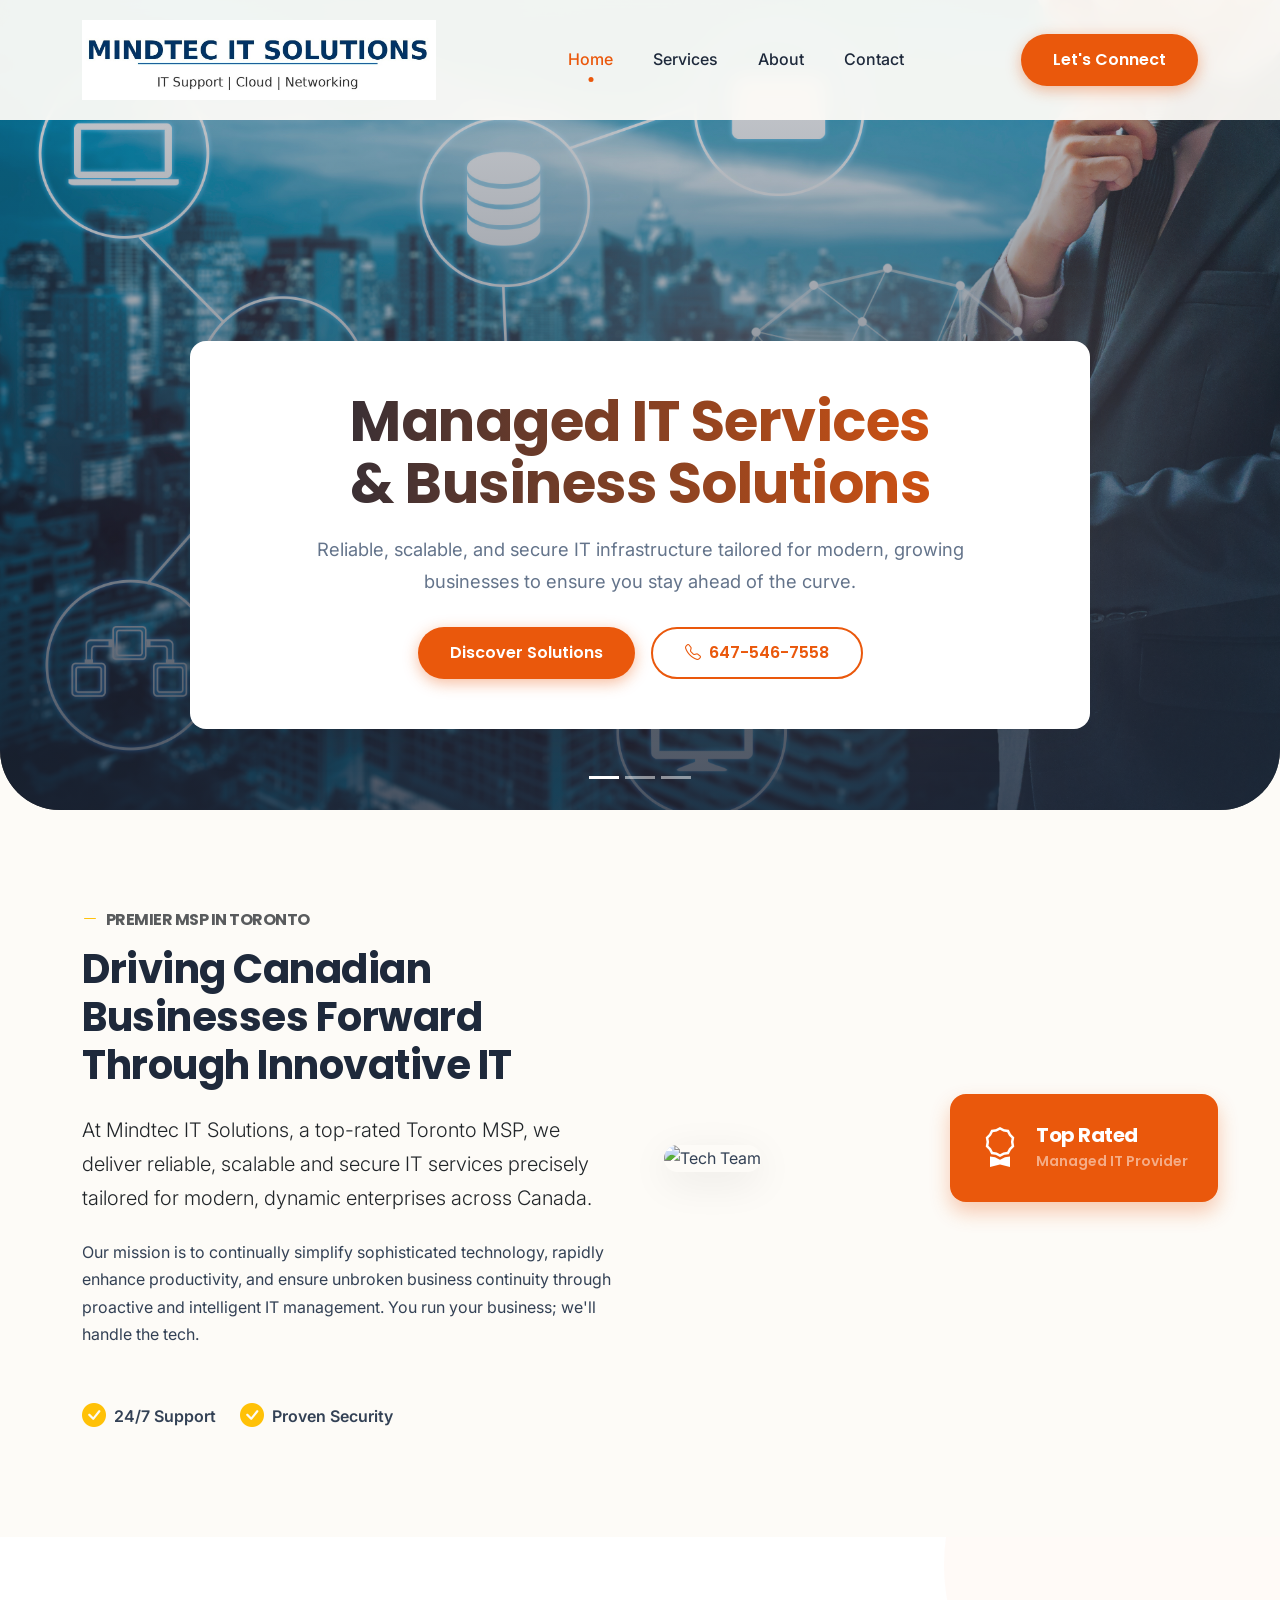
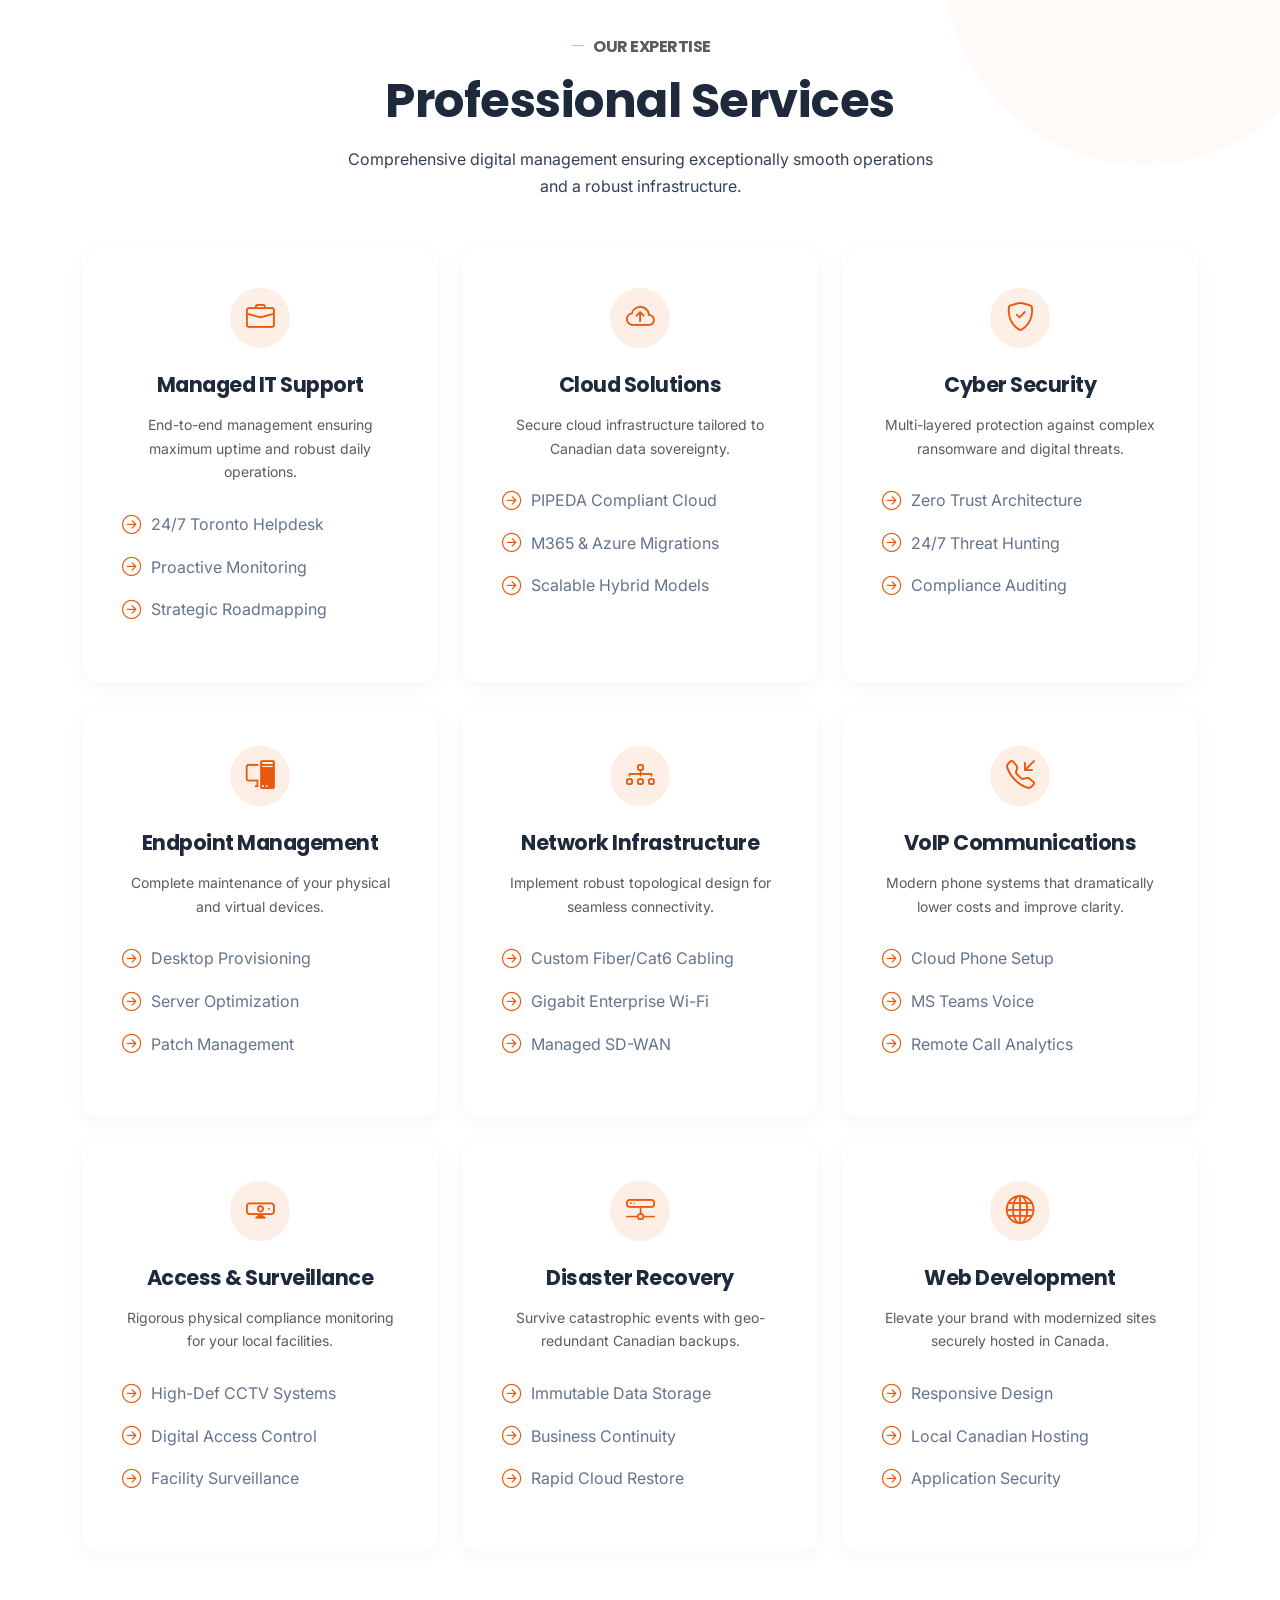
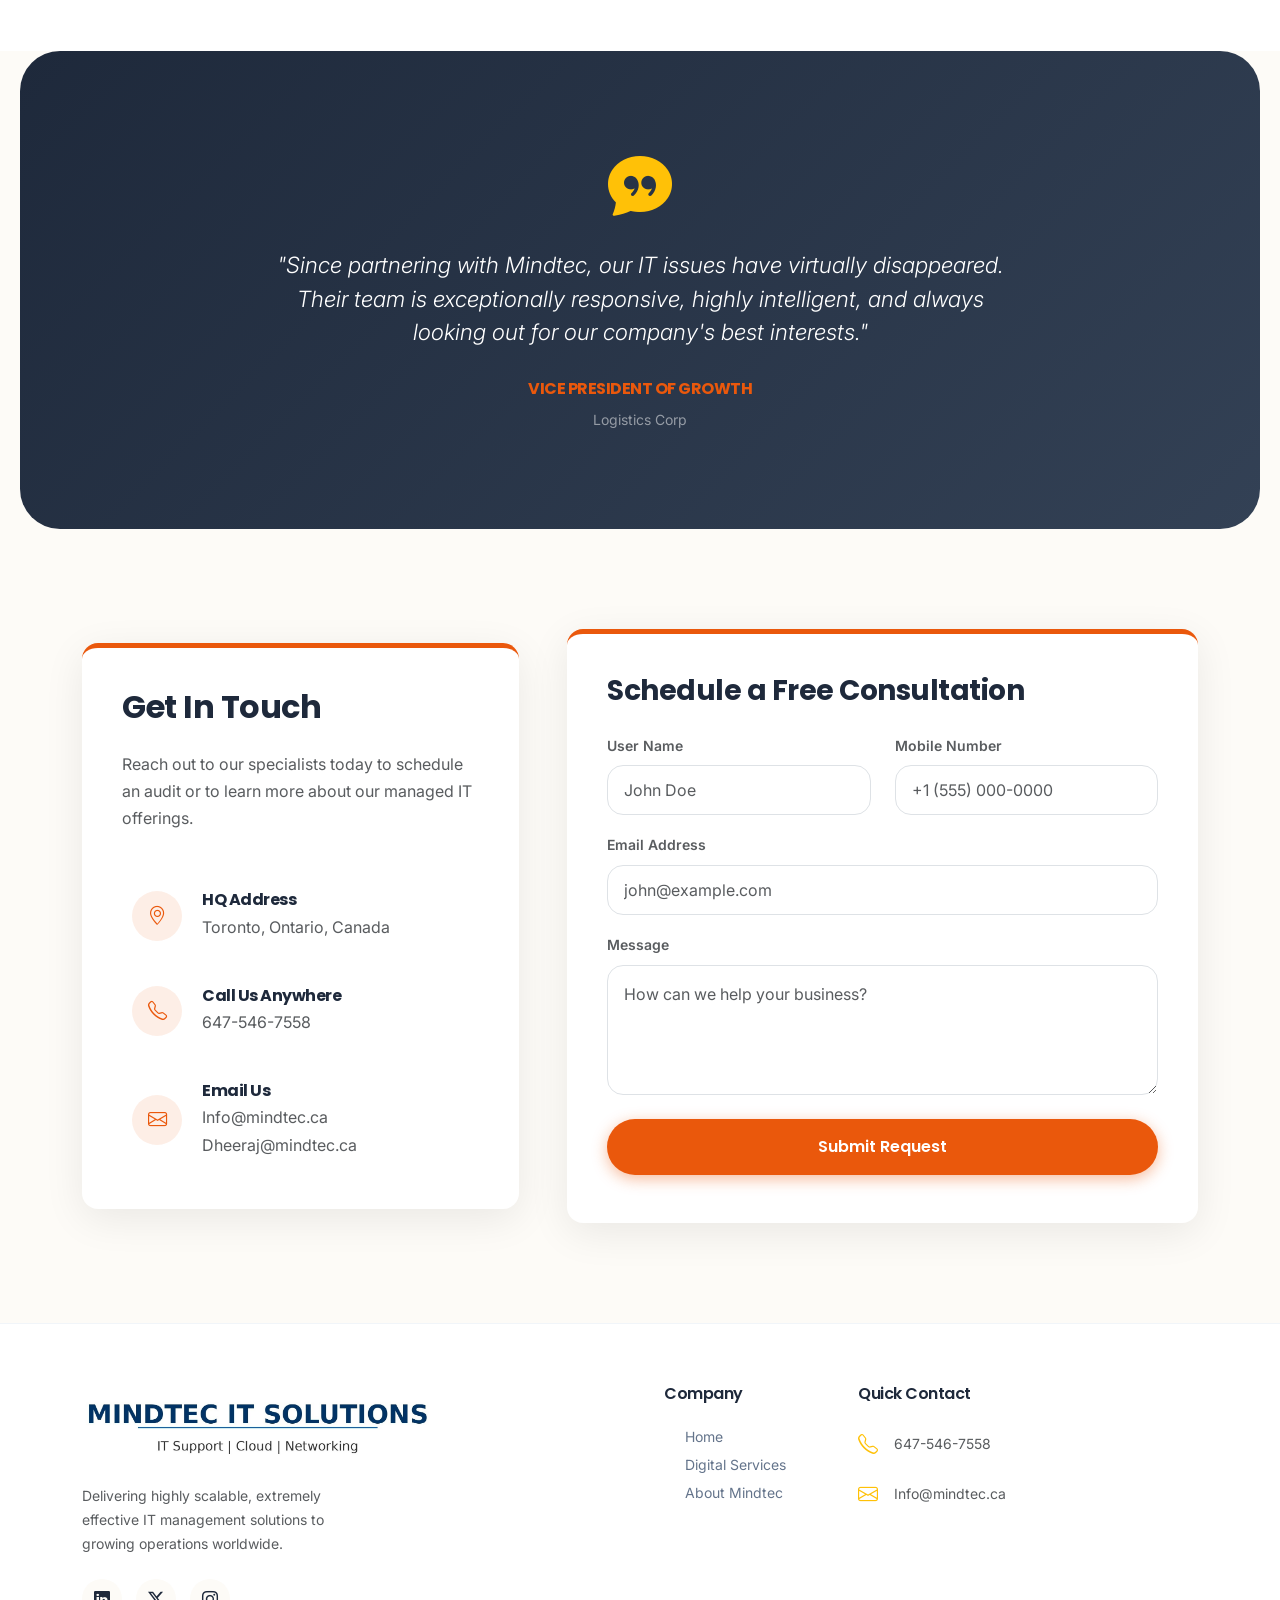
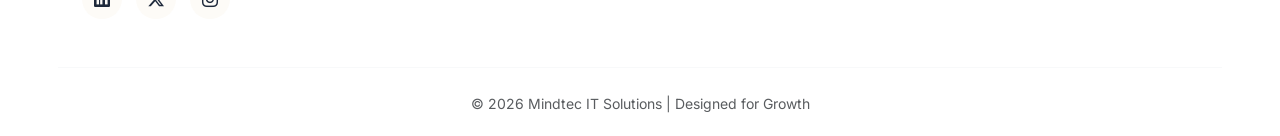
==== commit d9a341c0: "Add files via upload Logo size changed" ====
--- a/MSP_light_orange.html
+++ b/MSP_light_orange.html
@@ -65,7 +65,7 @@
   <!-- ========================================== -->
   <script>
     const THEME_CONFIG = {
-      logoImage: "img/MindTech.jpg"
+      logoImage: "img/MT_logo.png"
     };
   </script>
 
--- a/style-light-orange.css
+++ b/style-light-orange.css
@@ -110,7 +110,7 @@
 }
 
 .navbar-brand img {
-  height: 60px;
+  height: 80px;
 }
 
 .navbar-nav .nav-link {
@@ -373,7 +373,7 @@
 
 
 .footer img {
-  height: 60px;
+  height: 80px;
   margin-bottom: 20px;
 }
 
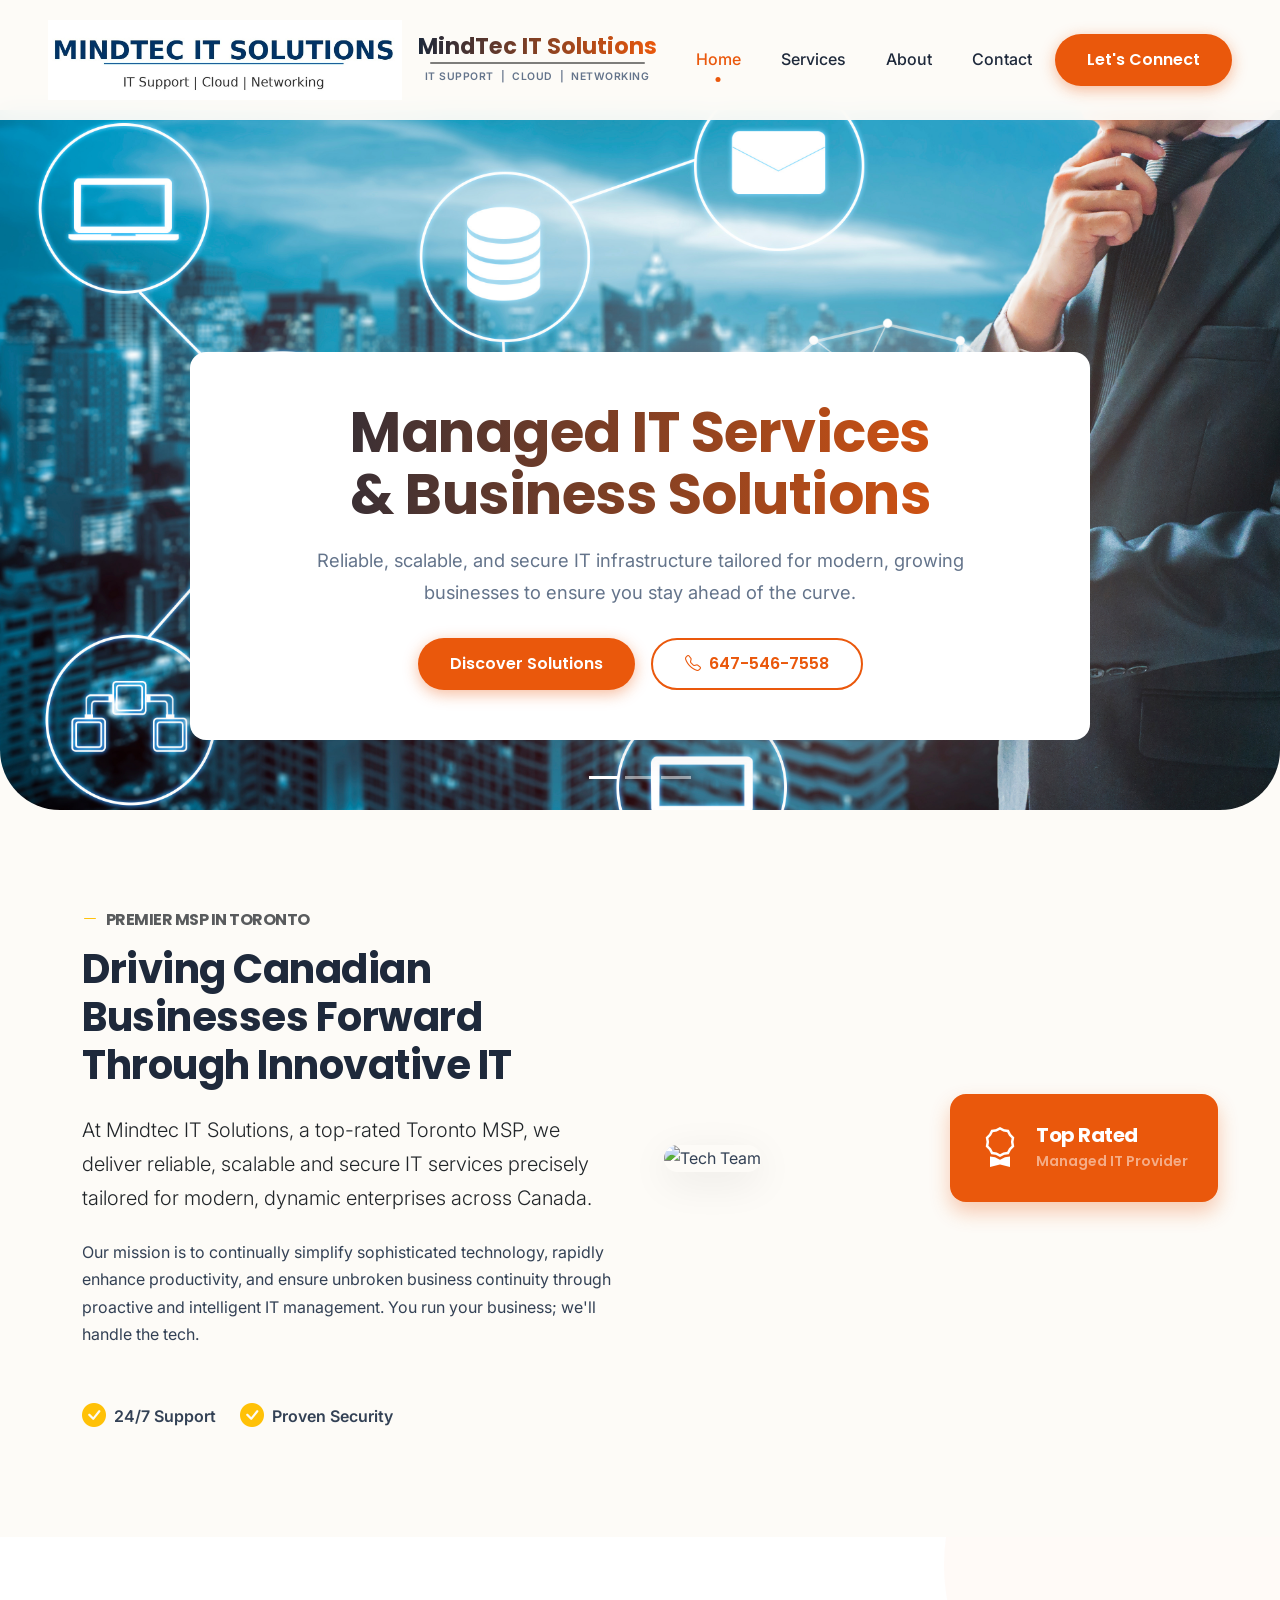
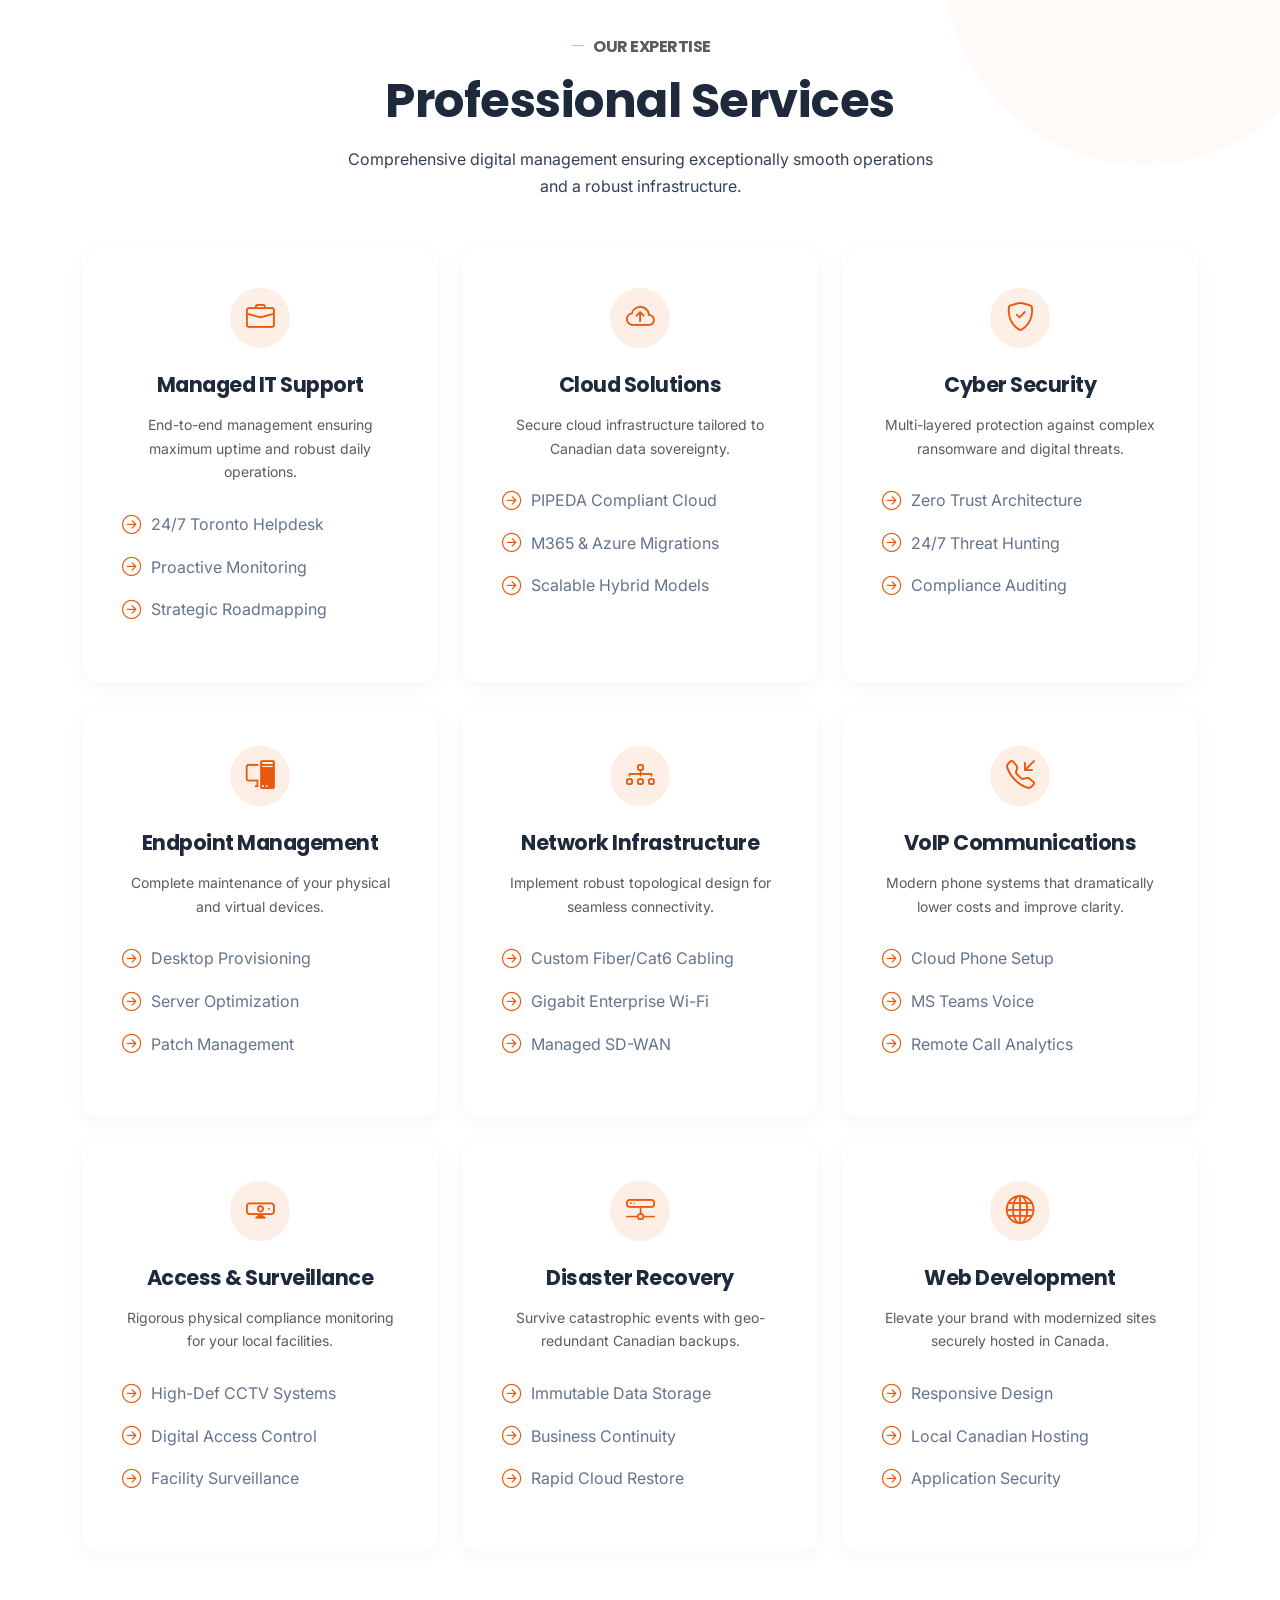
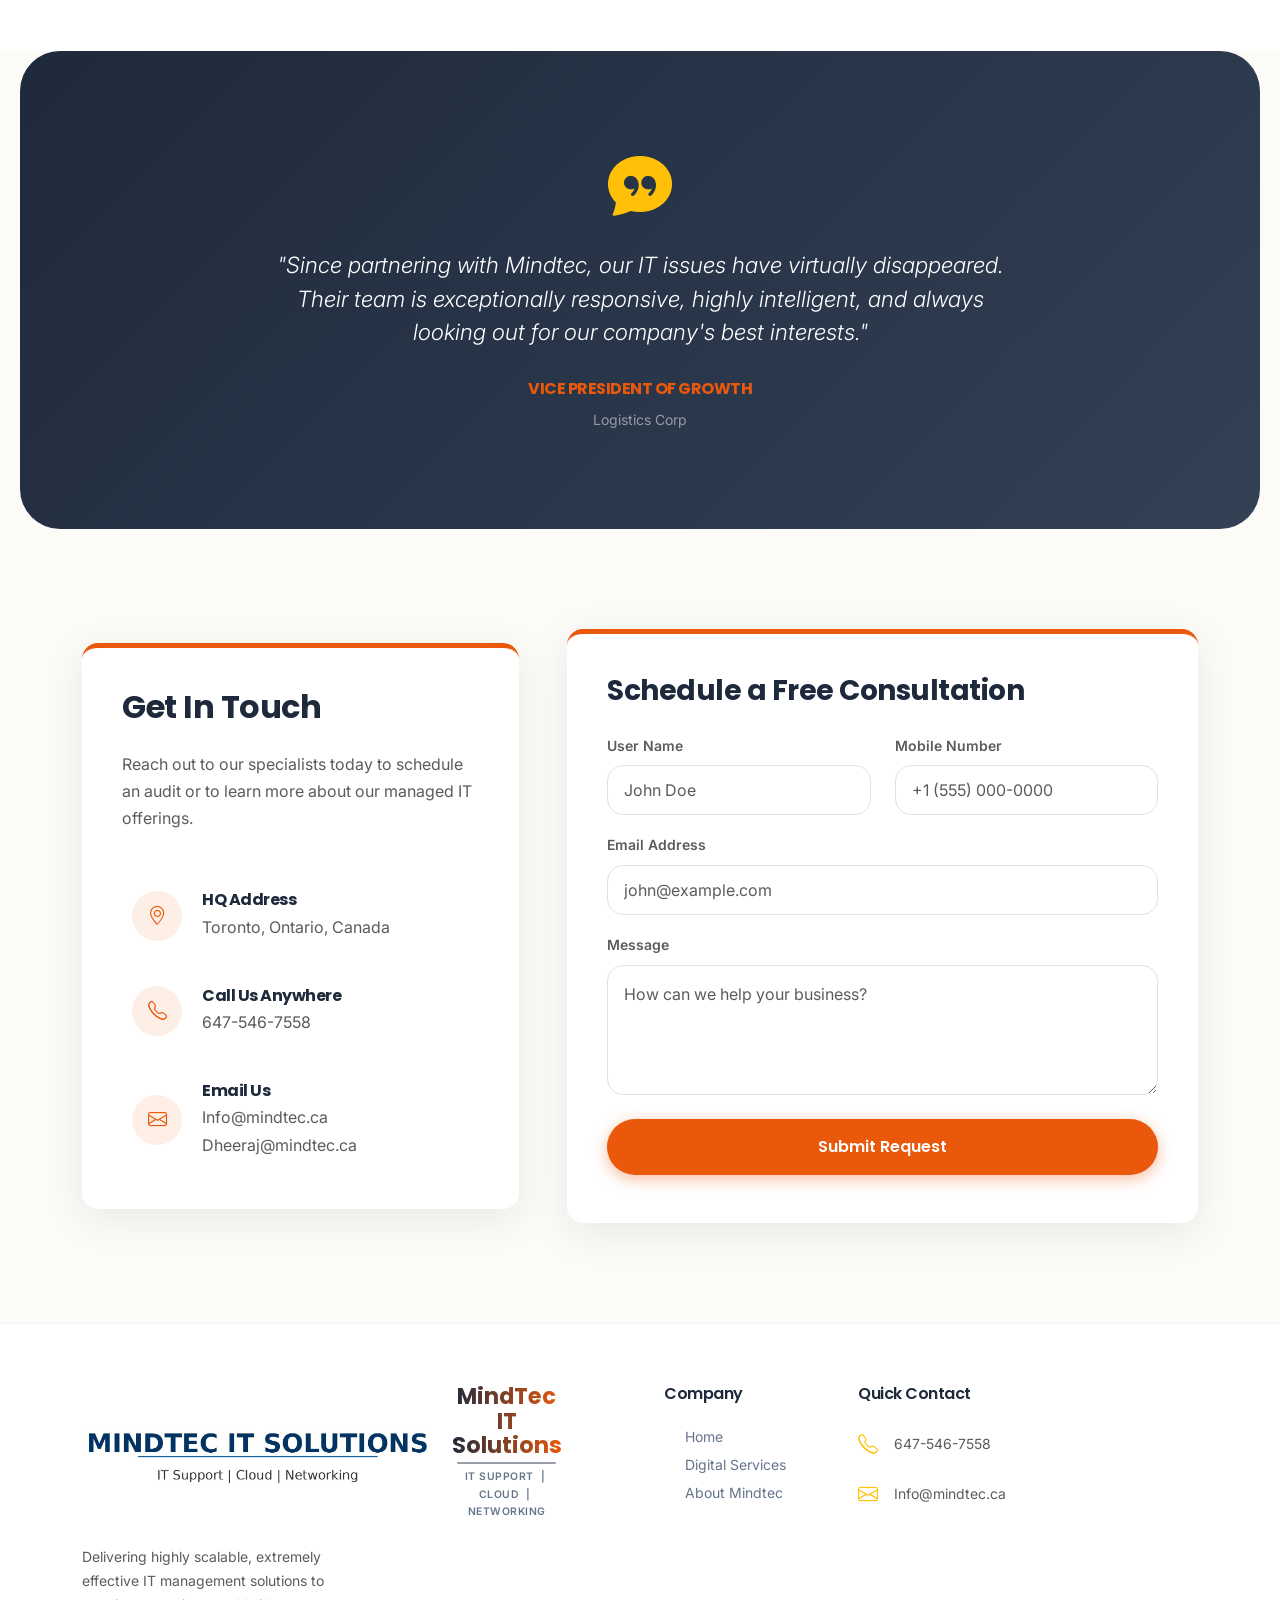
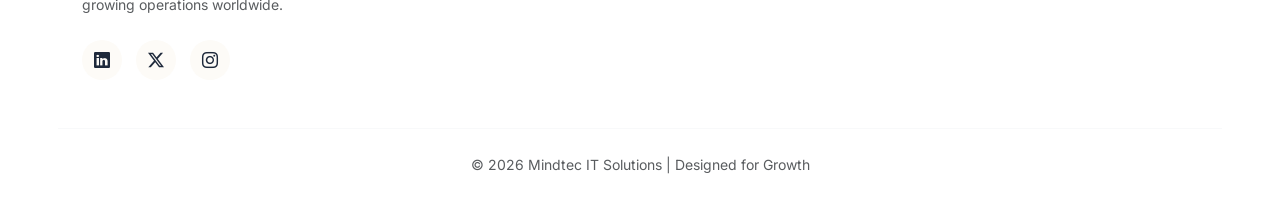
==== commit 0c6a1a30: "Add files via upload Logo changed with MT icon also add company Name" ====
--- a/MSP_light_orange.html
+++ b/MSP_light_orange.html
@@ -5,6 +5,7 @@
   <meta charset="UTF-8">
   <meta name="viewport" content="width=device-width, initial-scale=1.0">
   <title>Managed IT Services Toronto & Cloud Solutions | Mindtec IT Solutions</title>
+  <link rel="icon" type="image/png" href="img/favicon.png">
   <meta name="description"
     content="Mindtec IT Solutions is a top-rated MSP provider in Toronto, Canada. We offer 24/7 Managed IT Support, Cloud Integration, Cyber Security, and network infrastructure for modern businesses.">
   <meta name="keywords"
@@ -65,15 +66,26 @@
   <!-- ========================================== -->
   <script>
     const THEME_CONFIG = {
-      logoImage: "img/MT_logo.png"
+      logoImage: "img/favicon.png"
     };
   </script>
 
   <!-- NAVBAR -->
   <nav class="navbar navbar-expand-lg fixed-top">
-    <div class="container">
-      <a class="navbar-brand logo" href="#home" data-aos="fade-right" data-aos-duration="800">
+    <div class="container-fluid px-4 px-lg-5">
+      <a class="navbar-brand logo d-flex align-items-center gap-3 text-decoration-none" href="#home"
+        data-aos="fade-right" data-aos-duration="800">
         <img src="img/MindTech.jpg" alt="Mindtec Logo" class="brand-logo-img">
+        <div class="d-none d-sm-flex flex-column justify-content-center align-items-center text-center">
+          <span class="fw-bold mb-0"
+            style="background: linear-gradient(90deg, var(--primary-color), var(--accent-color)); -webkit-background-clip: text; background-clip: text; -webkit-text-fill-color: transparent; font-size: 1.4rem; font-family: 'Poppins', sans-serif; line-height: 1.1;">MindTec
+            IT Solutions</span>
+          <hr class="my-2 mx-auto"
+            style="border-color: var(--accent-color); border-top: 2px solid; opacity: 0.5; width: 90%; border-radius: 2px; margin-bottom: 4px !important; margin-top: 4px !important;">
+          <span
+            style="color: var(--text-muted); font-size: 0.65rem; font-weight: 600; letter-spacing: 0.5px; text-transform: uppercase;">IT
+            Support &nbsp;|&nbsp; Cloud &nbsp;|&nbsp; Networking</span>
+        </div>
       </a>
       <button class="navbar-toggler border-0" type="button" data-bs-toggle="collapse" data-bs-target="#nav">
         <i class="bi bi-grid-3x3-gap-fill fs-2 text-dark"></i>
@@ -440,7 +452,19 @@
     <div class="container">
       <div class="row g-5 border-bottom border-light pb-5 mb-4">
         <div class="col-lg-4">
-          <img src="img/MindTech.jpg" alt="Mindtec Logo" class="brand-logo-img">
+          <div class="d-flex align-items-center gap-3 mb-4">
+            <img src="img/MindTech.jpg" alt="Mindtec Logo" class="brand-logo-img" style="margin-bottom: 0;">
+            <div class="d-flex flex-column justify-content-center align-items-center text-center">
+              <span class="fw-bold mb-0"
+                style="background: linear-gradient(90deg, var(--primary-color), var(--accent-color)); -webkit-background-clip: text; background-clip: text; -webkit-text-fill-color: transparent; font-size: 1.4rem; font-family: 'Poppins', sans-serif; line-height: 1.1;">MindTec
+                IT Solutions</span>
+              <hr class="my-2 mx-auto"
+                style="border-color: var(--accent-color); border-top: 2px solid; opacity: 0.5; width: 90%; border-radius: 2px; margin-bottom: 4px !important; margin-top: 4px !important;">
+              <span
+                style="color: var(--text-muted); font-size: 0.65rem; font-weight: 600; letter-spacing: 0.5px; text-transform: uppercase;">IT
+                Support &nbsp;|&nbsp; Cloud &nbsp;|&nbsp; Networking</span>
+            </div>
+          </div>
           <p class="text-muted small w-75">Delivering highly scalable, extremely effective IT management solutions to
             growing operations worldwide.</p>
           <div class="social-links mt-4">
--- a/style-light-orange.css
+++ b/style-light-orange.css
@@ -144,8 +144,12 @@
 }
 
 /* HERO SECTION (Centered Floating Box) */
+.hero-carousel {
+  margin-top: 110px;
+}
+
 .hero-carousel .carousel-item {
-  height: 90vh;
+  height: calc(90vh - 110px);
   min-height: 650px;
   background-size: cover;
   background-position: center;
@@ -154,13 +158,6 @@
   /* Modern curve */
   border-bottom-right-radius: 60px;
   overflow: hidden;
-}
-
-.hero-carousel .carousel-item::after {
-  content: '';
-  position: absolute;
-  inset: 0;
-  background: linear-gradient(180deg, rgba(30, 41, 59, 0.2) 0%, rgba(30, 41, 59, 0.8) 100%);
 }
 
 .hero-container {
